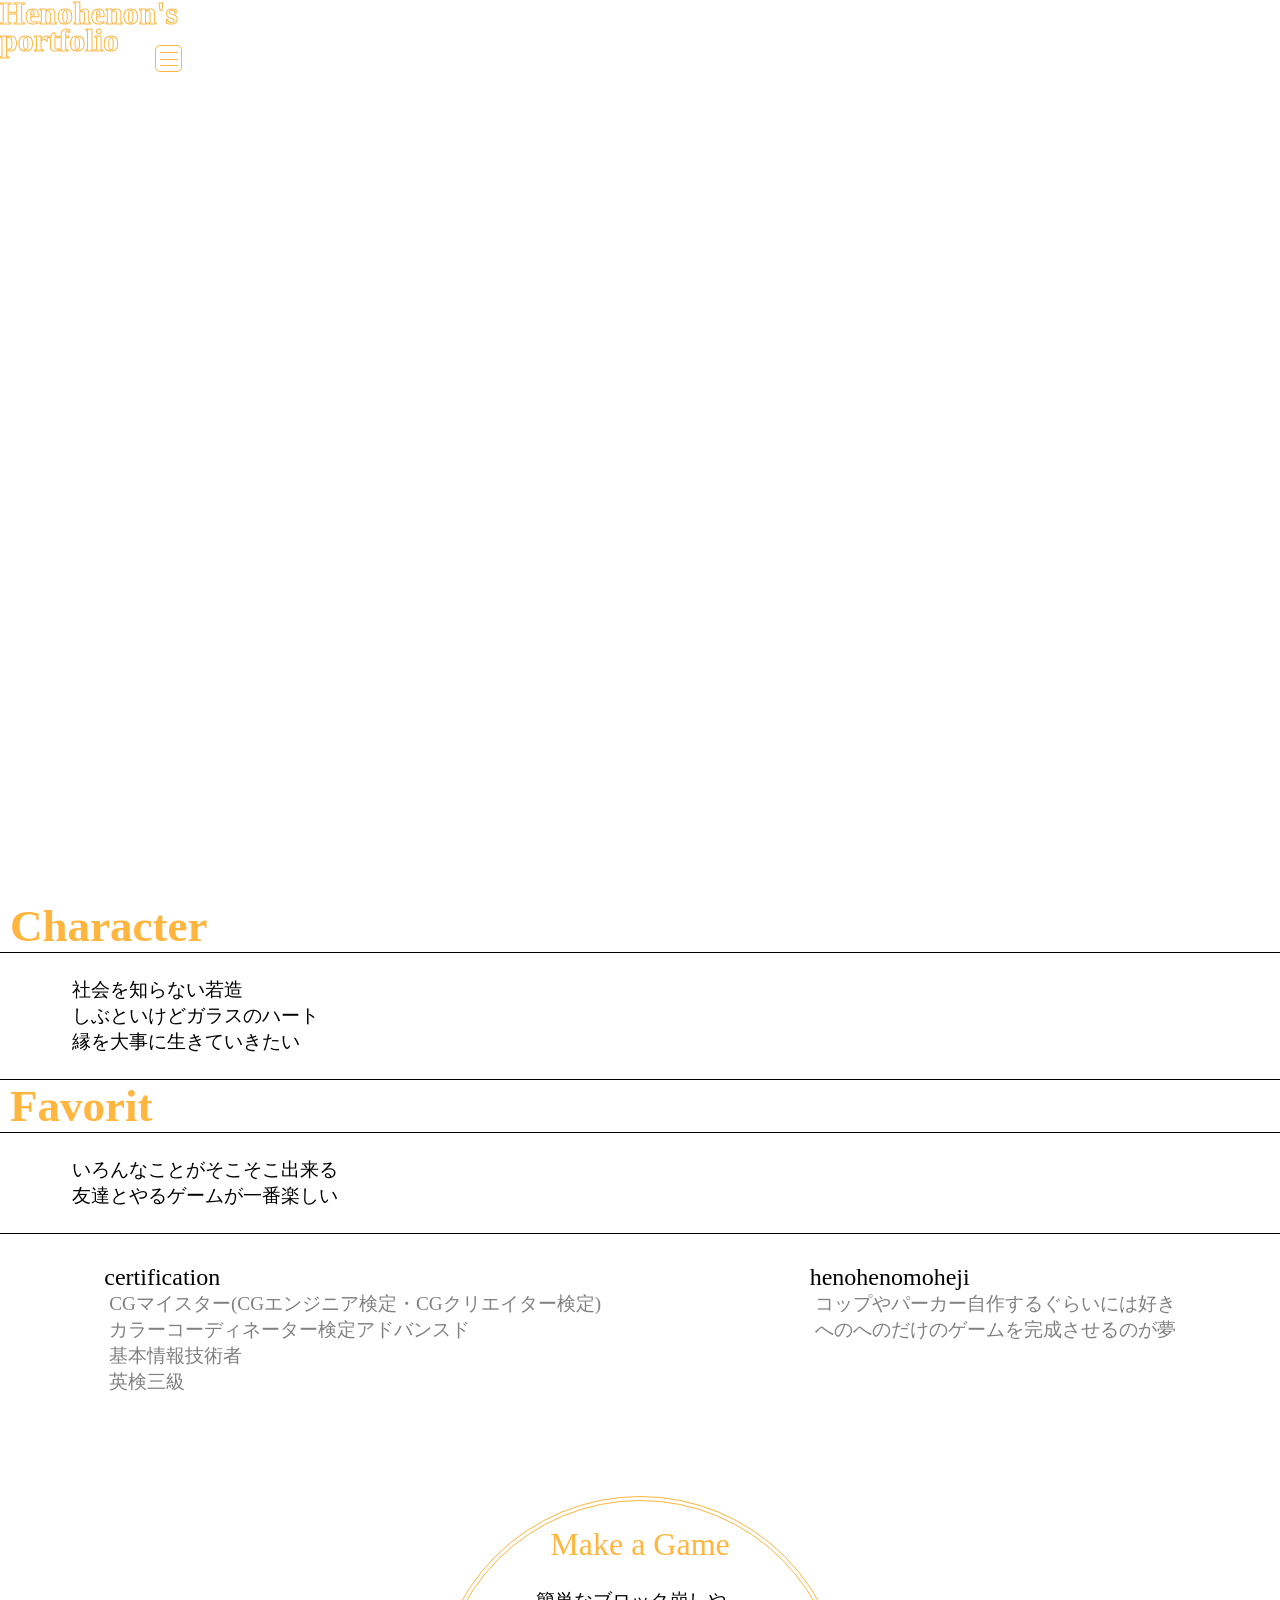
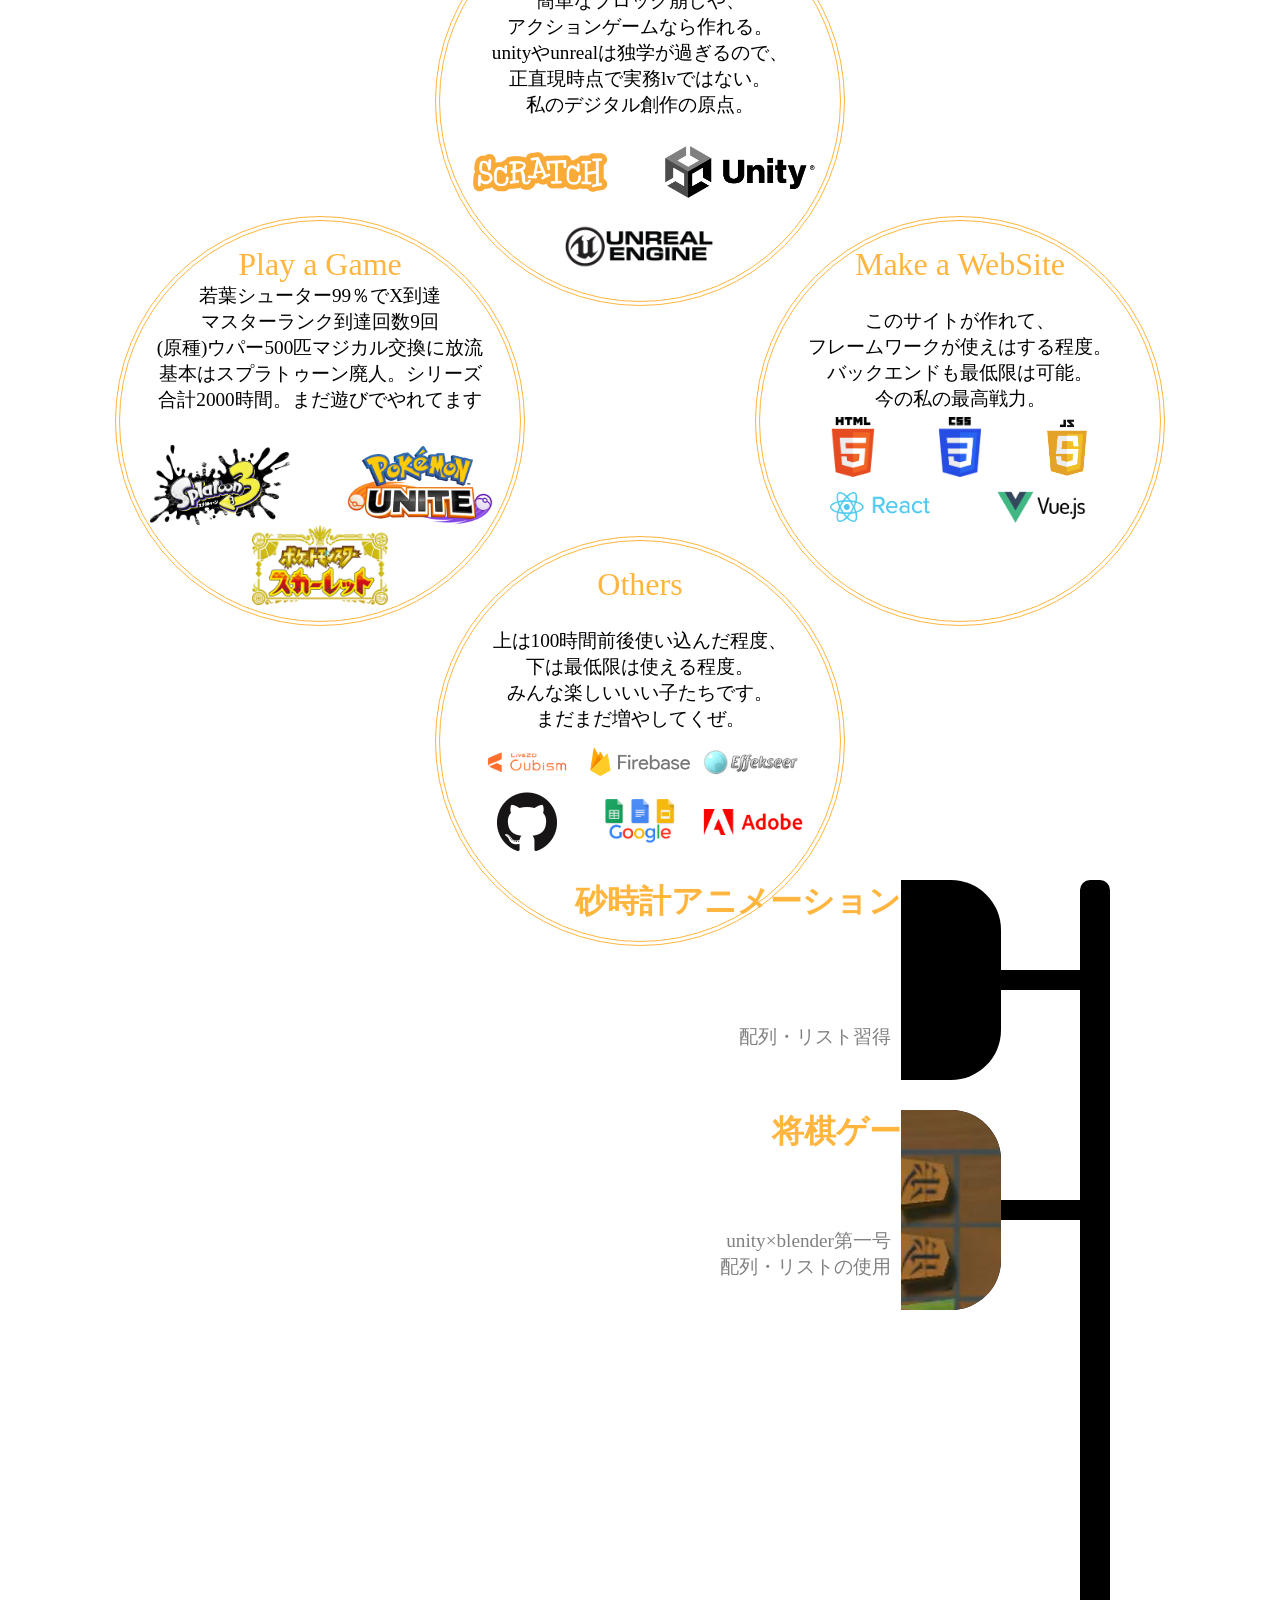
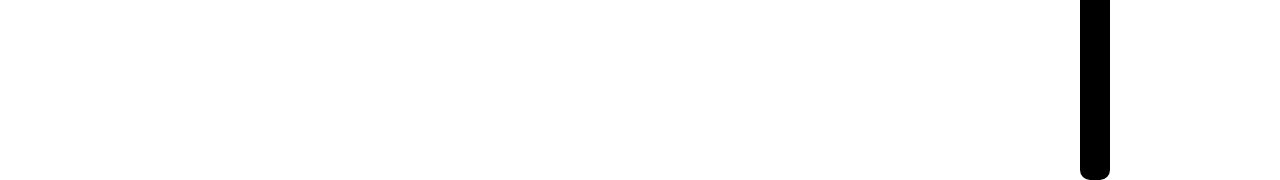
==== pages/index.html @ 9443110f "作り直し、ギリ見せられないよ" ====
<!DOCTYPE html>
<html lang="en">
<head>
  <meta charset="UTF-8">
  <meta http-equiv="X-UA-Compatible" content="IE=edge">
  <meta name="viewport" content="width=device-width, initial-scale=1.0">
  <link rel="shortcut icon" type="image/x-icon" href="../images/backGroundImages/へのへのもへじ.png">
  <title>Henohenon's portfolio</title>

  <link rel="stylesheet" href="../css/index.css" />

  <script src="../js/index.js"></script>
</head>
<body>
  <div id="header">
    <div id="headerTitle">
      <h1>Henohenon's</h1>
      <h1>portfolio</h1>
      <div id="hamburgerBtn" onclick="hambargerBtnActive()"><span></span><span></span><span></span></div>
      <ul id="dropDownList">
        <li class="dropDownLink" onclick="dropDownButtonActive(this, 0)"><h5>Top</h5></li>
        <li class="dropDownLink" onclick="dropDownButtonActive(this, 1)"><h5>AboutMe</h5></li>
        <li class="dropDownLink" onclick="dropDownButtonActive(this, 2)"><h5>Skills</h5></li>
        <li class="dropDownLink" onclick="dropDownButtonActive(this, 3)"><h5>Works</h5></li>
        <!--
        <li class="dropDownLink"><h5>Future</h5></li>-->
      </ul>
    </div>
    <!--<img id="headerImg" src="../images/名称未設定のアートワーク.png"></img>
    --></div>

  <div id="moveBody">
  <div id="topArea">
    <div id="topImage"></div>
  </div>

  <div id="aboutArea">
    <div id="aboutCharacter" class="aboutEachBox">
      <h1 class="aboutEachTitle">Character</h1>
      <div class="aboutEachTexts">
        <h5>社会を知らない若造</h5>
        <h5>しぶといけどガラスのハート</h5>
        <h5>縁を大事に生きていきたい</h5>
      </div>
    </div>

    <div id="aboutFavorit" class="aboutEachBox">
      <h1 class="aboutEachTitle">Favorit</h1>
      <div class="aboutEachTexts">
        <h5>いろんなことがそこそこ出来る</h5>
        <h5>友達とやるゲームが一番楽しい</h5>
        <h5></h5>
      </div>
    </div>

    <div id="aboutSub">
    <div id="aboutCertification" class="aboutSmallBox">
      <h1 class="aboutSmallTitle">certification</h1>
      <div class="aboutSmallTexts">
        <h5>CGマイスター(CGエンジニア検定・CGクリエイター検定)</h5>
        <h5>カラーコーディネーター検定アドバンスド</h5>
        <h5>基本情報技術者</h5>
        <h5>英検三級</h5>
      </div>
    </div>
    <div id="aboutHenoheno" class="aboutSmallBox">
      <h1 class="aboutSmallTitle">henohenomoheji</h1>
      <div class="aboutSmallTexts">
        <h5>コップやパーカー自作するぐらいには好き</h5>
        <h5>へのへのだけのゲームを完成させるのが夢</h5>
        <h5></h5>
      </div>
    </div>
  </div>
  </div>

  <div id="skillsArea">
    <div class="skillBox" id="skillMakeGame">
      <h1 class="skillName">Make a Game</h1>
      <div class="skillTexts">
        <h5>簡単なブロック崩しや、</h5>
        <h5>アクションゲームなら作れる。</h5>
        <h5>unityやunrealは独学が過ぎるので、</h5>
        <h5>正直現時点で実務lvではない。</h5>
        <h5>私のデジタル創作の原点。</h5>
      </div>
      <div class="skillLogos">
        <div class="skillLogoBox"><img class="skillLogoImg" src="../images/logo/Scratchlogo.png"></img></div>
        <div class="skillLogoBox"><img class="skillLogoImg" src="../images/logo/unity-logo.png"></img></div>
        <div class="skillLogoBox"><img class="skillLogoImg" src="../images/logo/unreal-logo.png"></img></div>
      </div>
      </div>
    <div class="skillBox" id="skillWebSite">
      <h1 class="skillName">Make a WebSite</h1>
      <div class="skillTexts">
        <h5>このサイトが作れて、</h5>
        <h5>フレームワークが使えはする程度。</h5>
        <h5>バックエンドも最低限は可能。</h5>
        <h5>今の私の最高戦力。</h5>
      </div>
      <div class="skillLogos">
        <div class="skillLogoBox"><img class="skillLogoImg" src="../images/logo/html-logo.png"></img></div>
        <div class="skillLogoBox"><img class="skillLogoImg" src="../images/logo/css-logo.png"></img></div>
        <div class="skillLogoBox"><img class="skillLogoImg" src="../images/logo/js-logo.png"></img></div>
        <div class="skillLogoBox"><img class="skillLogoImg" src="../images/logo/react-logo.png"></img></div>
        <div class="skillLogoBox"><img class="skillLogoImg" src="../images/logo/vuejs_logo_icon_169247.png"></img></div>
      </div>
    </div>
    <div class="skillBox" id="skillOther">
      <h1 class="skillName">Others</h1>
      <div class="skillTexts">
        <h5>上は100時間前後使い込んだ程度、</h5>
        <h5>下は最低限は使える程度。</h5>
        <h5>みんな楽しいいい子たちです。</h5>
        <h5>まだまだ増やしてくぜ。</h5>
      </div>
      <div class="skillLogos">
        <div class="skillLogoBox"><img class="skillLogoImg" src="../images/logo/live2d-logo.png"></img></div>
        <div class="skillLogoBox"><img class="skillLogoImg" src="../images/logo/firebase-logo.png"></img></div>
        <div class="skillLogoBox"><img class="skillLogoImg" src="../images/logo/effekseer-logo.png"></img></div>
        <div class="skillLogoBox"><img class="skillLogoImg" src="../images/logo/GitHub-Mark-120px-plus.png"></img></div>
        <div class="skillLogoBox"><img class="skillLogoImg" src="../images/logo/clipart2599498.png"></img></div>
        <div class="skillLogoBox"><img class="skillLogoImg" src="../images/logo/Adobe_Corporate_logo.svg.png"></img></div>
      </div>
    </div>
    <div class="skillBox" id="skillPlayGame">
      <h1 class="skillName">Play a Game</h1>
      <div class="skillTexts">
        <h5>若葉シューター99％でX到達</h5>
        <h5>マスターランク到達回数9回</h5>
        <h5>(原種)ウパー500匹マジカル交換に放流</h5>
        <h5>基本はスプラトゥーン廃人。シリーズ合計2000時間。まだ遊びでやれてます</h5>
      </div>
      <div class="skillLogos">
        <div class="skillLogoBox"><img class="skillLogoImg" src="../images/logo/splatoon.webp"></img></div>
        <div class="skillLogoBox"><img class="skillLogoImg" src="../images/logo/pokemonunite.png"></img></div>
        <div class="skillLogoBox"><img class="skillLogoImg" src="../images/logo/pokemonScarred.png"></img></div>
      </div>
    </div>
  </div>

  <div id="workArea">
    <div id="timeLine"></div>
    <div class="workBox">
      <div class="workTexts">
        <h1 class="workName">砂時計アニメーション</h1>
        <div class="workInfo">
          <h5></h5>
          <h5>配列・リスト習得</h5>
        </div>
        <h5 class="workTime"></h5>
      </div>
      <div class="workIconBig"><img src="../images/workImages/砂時計battle.png"></img><h1 class="workIconYaji">←</h1></div>
      <div class="workIcon"><img src="../images/workImages/砂時計battle.png"></img></div>
      <div class="workLine"></div>
    </div>
    <div class="workBox">
      <div class="workTexts">
        <h1 class="workName">将棋ゲー</h1>
        <div class="workInfo">
          <h5>unity×blender第一号</h5>
          <h5>配列・リストの使用</h5>
        </div>
        <h5 class="workTime"></h5>
      </div>
      <div class="workIconBig"><img src="../images/workImages/将棋.png"></img><h1 class="workIconYaji">←</h1></div>
      <div class="workIcon"><img src="../images/workImages/将棋.png"></img></div>
      <div class="workLine"></div>

    </div>
  </div>
<!--
  <div id="futureArea">
    <div class="futreBox">
      <img class="futureIcon"></img>
      <div class="futureTexts">
        <h1 class="futureName">scratch on scratch</h1>
        <div class="futureInfo">
          <h5>scratchというサイトの中でscratchを作ろうという計画</h5>
          <h5></h5>
        </div>
      </div>
    </div>
    <div class="futreBox">
      <img class="futureIcon"></img>
      <div class="futureTexts">
        <h1 class="futureName">blenderチュートリアル</h1>
        <div class="futureInfo">
          <h5>blenderだっていいじゃない</h5>
          <h5></h5>
        </div>
      </div>
    </div>
    <div class="futreBox">
      <img class="futureIcon"></img>
      <div class="futureTexts">
        <h1 class="futureName">VR・AR App</h1>
        <div class="futureInfo">
          <h5>加工アプリ✖️ポ○モン</h5>
          <h5>他人や物を全く別のものに加工し撮影、それを記録する</h5>
          <h5>法律等検討中</h5>
        </div>
      </div>
    </div>
  </div>
-->
  
<!--
  <div id="bigTexts">
    <div id="bigHe" class="bigText">
      <div id="heLine" class="bigTextLine"></div>
    </div>
  
    <div id="bigNo" class="bigText">
      <div id="noCurveBlack"  class="bigNoLine bigTextLine">
        <div id="noCurveWhite"  class="bigNoLine bigTextLine"></div>
      </div>
      <div id="noCurveMask"   class="bigNoLine bigTextLine"></div>
      <div id="noCircleBlack" class="bigNoLine bigTextLine">
        <div id="noCircleWhite" class="bigNoLine bigTextLine"></div>
      </div>
    </div>
    <div id="bigNn" class="bigText">-->
      <!--
      <div id="nnCurveBlack" class="bigNnLine bigTextLine"></div>
      <div id="nnCurveMask"  class="bigNnLine bigTextLine"></div>
      <div id="nnCurveWhite" class="bigNnLine bigTextLine"></div>
    -->
    <!--
      <div id="nnLowerLine"  class="bigNnLine bigTextLine"></div>
      <div id="nnUpperLine"  class="bigNnLine bigTextLine"></div>
    </div>
    </div>
    <div id="bigHe" class="bigText">
      
      <div id="heLine" class="bigTextLine"></div>
    </div>
    
    <div id="bigNo" class="bigText">
      <h1></h1>
      <div id="bigNn" class="bigText">
        <h1></h1>
      </div>
      
    </div>
    
    <div id="footer">
      <div id="footerTitle">
        <h1>AboutMe</h1>
      </div>
    </div>
  -->
</body>
</html>
---- css/index.css ----
body{
  margin: 0;
}
#header{
  position: fixed;
  height: 80px;
  width: 100%;
  top: 0;
  z-index: 10;
}
#headerTitle{
  position: absolute;
  width: 100%;
  text-align: left;
  top: 5px;
}
#headerTitle h1{
  margin: 0;
  margin-top: -10px;
  font-weight: bold;
	color: transparent;
  -webkit-text-stroke: 1px rgb(255, 181, 62);
}
#headerImg{
  width: 768px;
  margin-left: 200px;
}
/*ボタン外側※レイアウトによってpositionや形状は適宜変更してください*/
#hamburgerBtn{
	/*ボタン内側の基点となるためrelativeを指定。
追従するナビゲーションの場合はfixed＋top、rightといった位置をセットで指定*/
	position: absolute;
	border: 1px solid  rgb(255, 181, 62);
  cursor: pointer;
  width: 25px;
  height:25px;
	border-radius: 5px;
  margin-left: 10px;

  top: 40px;
  left: 145px;
}

/*ボタン内側*/
#hamburgerBtn span{
  display: inline-block;
  transition: all .4s;/*アニメーションの設定*/
  position: absolute;
  left: 4px;
  height: 1px;
  border-radius: 2px;
  background: rgb(255, 181, 62);
  width: 70%;
}

#hamburgerBtn span:nth-of-type(1) {
	top:6.25px;	
}

#hamburgerBtn span:nth-of-type(2) {
	top:12.5px;
}

#hamburgerBtn span:nth-of-type(3) {
	top:18.75px;
}

/*activeクラスが付与されると1・3番目の要素が2番目の要素と同じ位置になり一本線に*/

#hamburgerBtn.active span:nth-of-type(1) ,
#hamburgerBtn.active span:nth-of-type(3){
  top:12.5px;
}
#dropDownList{
  list-style: none;
  margin: 0;
  padding-left: 0;
  overflow: hidden;
  height: 0;
  transition: .2s;
}
#hamburgerBtn.active +#dropDownList{
  overflow: visible;
  height: 38px;
}
.dropDownLink{
  font-weight: bold;
	color: transparent;
  -webkit-text-stroke: 1px rgb(255, 181, 62);
  font-size: x-large;
  margin: 0;
  width: 100px;
}

.dropDownLink.active:before {
  position: absolute;
  transform: translate(-130%, 32px) rotate(-60deg);
  width: 10px;
  border-bottom: 1px solid rgb(255, 181, 62);
  content: "";
}
.dropDownLink.active:after {
  position: absolute;
  transform: translate(-55px, 32px) rotate(30deg);
  width: 17px;
  border-bottom: 1px solid rgb(255, 181, 62);
  content: "";
}
.dropDownLink h5{
  padding-left: 20px;
  margin: 0;
}

.dropDownLink.active h5{
  border-bottom: 1px solid rgb(255, 181, 62);
}
#footer{
  position: fixed;
  height: 30px;
  width: 100%;
  bottom: 0;
  text-align: right;
  z-index: 10;
}
#footerTitle{
  margin: 0;
}
#footerTitle h1{
  font-size: x-large;
  margin: 0;
  margin-right: 10px;
  font-weight: bold;
  color: transparent;
  -webkit-text-stroke: 1px rgb(255, 181, 62);
}

#moveBody{
/*  position: fixed;*/
  width: 100%;
  height: 100%;
}
#topArea{
}
#topImage{
  width: 100%;
  min-height: 100vh;
  background: url("../images/スクリーンショット 2023-01-19 10.41.52.png")
    center / cover;
  filter: grayscale(100%);
}

#aboutArea{
  height: 600px;
}
.aboutEachBox{
}
.aboutEachTitle{
  margin: 0px;
  color: rgb(255, 181, 62);
  
  
  font-weight: bolder;
  font-size: 45px;
  text-align: left;

  margin-left: 10px;
}
.aboutEachTexts{
  margin: 0;
  
  position: relative;
  padding: 1.5em 4.5em;
  border-top: solid 1px black;
  border-bottom: solid 1px black;
}
.aboutEachTexts:before, .aboutEachTexts:after{
  content: '';
  top: -10px;
  width: 1px;
  height: -webkit-calc(100% + 20px);
  height: calc(100% + 20px);
  background-color: black;
}
.aboutEachTexts:before {left: 10px;}
.aboutEachTexts:after {right: 10px;}
.aboutEachTexts h5{
  margin: 0px;
  font-size: larger;
  font-weight: normal;
}

#aboutSub{
  display: flex;
  justify-content: space-around;
}
.aboutSmallBox{
  margin: 30px;
}
.aboutSmallTitle{
  margin: 0px;
  font-size: x-large;
  font-weight: normal;
}
.aboutSmallTexts h5{
  margin: 0px;
  font-size:larger;
  font-weight: lighter;
  color: #808080;
  margin-left: 5px;
}
/*
#aboutCharacter{
  transform: translate(8vw, 20vh);
}
#aboutFavorit{
  transform: translate(60vw, 60vh);
}
#aboutCertification{
  transform: translate(68vw, 30vh);
}
#aboutHenoheno{
  transform: translate(12vw, 67vh);
}*/
#skillsArea{
  height: 950px;
}
.skillBox{
  border: 1px solid rgb(255, 181, 62);
  outline: 1px solid rgb(255, 181, 62);
  outline-offset: 3px;
  border-radius: 50%;
  display: flex;
  flex-flow: column;
  width: 400px;
  height: 400px;
  position: absolute;
  transform: translate(-50%, 0);
}
.skillBox:nth-child(1){
  margin-left: 50%;
}
.skillBox:nth-child(2){
  margin-left: 75%;
  margin-top: 25%;
}
.skillBox:nth-child(3){
  margin-left: 50%;
  margin-top: 50%;
}
.skillBox:nth-child(4){
  margin-left: 25%;
  margin-top: 25%;
}
.skillName{
  margin: 0;
  margin-top: 25px;
  text-align: center;

  color: rgb(255, 181, 62);

  font-weight: normal;

}
.skillTexts{
  width: 85%;
  margin: auto;
  text-align: center;
  margin-top: 25px;
}
#skillWebSite .skillTexts{
  width: 80%;
  margin-bottom: 5px;
}
#skillOther .skillTexts{
  margin-bottom: 0px;
}
#skillPlayGame .skillTexts{
  margin-top: 0px;
}
.skillTexts h5{
  margin: 0px;
  font-size: larger;
  font-weight: normal;
}
.skillLogos{
  display: flex;
  flex-flow: wrap;
  justify-content: space-around;
  align-items: center;
  margin: auto;
}
#skillMakeGame .skillLogos{
  margin-top: 0px;
}
#skillWebSite .skillLogos{
  width: 80%;
  margin-top: 0px;
}
#skillOther .skillLogos{
  width: 85%;
  margin-top: 0;
}
#skillPlayGame .skillLogos{

}
.skillLogoBox{
  width: 200px;
  height: 150px;
  display: flex;
}
#skillMakeGame .skillLogoBox{
  width: 150px;
  height: 75px;
}
#skillWebSite .skillLogoBox{
  width: 100px;
  height: 60px;
}
#skillOther .skillLogoBox{
  width: 100px;
  height: 60px;
}
#skillPlayGame .skillLogoBox{
  width: 160px;
  height: 80px;
}
.skillLogoImg{
  max-width: 100%;
  max-height: 100%;
  margin: auto;
}
#worksArea{
  top: 300vh;
}
#timeLine{
  height: 100%;
  position: absolute;
  background-color: black;
  width: 30px;
  right: 170px;
  border-radius: 10px;
}
.workBox{
  display: flex;
  height: 200px;
  text-align: left;
  justify-content: flex-end;
  margin: 30px;
  margin-right: 180px;
}
.workTexts{
  width: 420px;
}
.workName{
  height: 60px;
  margin: 0;
  color: rgb(255, 181, 62);
  text-align: right;
}
.workInfo{
  display: flex;
  justify-content: end;
  flex-direction: column;
  margin-right: 10px;
  height: 110px;
  text-align: right;
}
.workInfo h5{
  margin: 0px;
  font-size: larger;
  font-weight: normal;
  color: #808080;
}
.workTime{
  margin: auto 0;
  margin-left: 60px;
  font-size: large;
  font-weight: normal;
}
.workIcon{
  border-radius: 0px 50px 50px 0px;
  width: 100px;
  height: 100%;
  background-color: black;
  overflow: hidden;
}
.workIcon img{
  transform: translate(-200px, 0px);
}
.workIconBig{
  width: 0px;
  height: 200px;
  position: absolute;
  right: 379px;
  overflow: hidden;
  transition-duration: 0.5s;
}
.workIconYaji{
  color: rgb(255, 181, 62);
  text-shadow: 2px 2px rgb(78, 78, 78);
}
.workBox:hover .workIconBig{
  width: 200px;
}
.workIconBig img{
  transition-duration: 0.5s;
  transform: translate(-200px, 0px);
}
.workBox:hover .workIconBig img{
  transform: translate(0px, 0px);
}
.workLine{
  width: 100px;
  height: 20px;
  background-color: black;
  margin: auto 0;
  margin-left: -1px;
}
#futureArea{
  top: 400vh;
}

#bigTexts{
  position: absolute;
  top: 0;
  height: 300vh;
  width: 100%;

  margin-top: 100vh;
}

.bigText{
  height: 100vh;
  width: 100vw;
  overflow: hidden;
}



/*
#bigHe{
  top: -60%;
}
#bigNo{
  top: -32%;
  left: 15%;
}
#bigNn{
  top: 3%;
  left: 27.3%;
}*/
/*
.bigTextLine{
  width: 100%;
  height: 100%;
  position: absolute;
}*/
.bigNoLine{
  /*
  top: -11%;
  left: 64%;*/
}

.bigNnLine{/*
  top: 45%;
  left: 115%;*/
}

#heLine{
  clip-path: polygon(0 62%, 24% 39%, 100% 70%, 93% 75%, 24% 41%, 5% 67%);
  background-color: black;

  width: 120%;
  height: 120%;
  margin-left: -10%;
  margin-top: -10%;

  /*top: -60%;*/
}
#noCircleBlack{
  background-color: black;
  
  border-radius: 50%;
  width: 55%;
  height: 55%;
  margin-top: 20%;
}

#noCircleWhite{
  background-color: white;

  border-radius: 50%;
  width: 75%;
  height: 75%;
  top: 12.5%;
  left: 12.5%;
}

#noCurveBlack{
  border-radius: 50%;

  width: 90%;
  height: 90%;

  
  margin-top: 19%;
  margin-left: -14%;

  background-color: black;
}
#noCurveWhite{
  border-radius: 50%;
 
  width: 85%;
  height: 85%;
  top: 7.5%;
  left: 7.5%;


  background-color: white;
}
#noCurveMask{
  clip-path: polygon(35% 0, 35% 50%, 100% 50%, 100% 100%, 0 100%, 0% 0%);
  width: 110%;
  height: 110%;
  margin-left: -15%;
  margin-top: 10%;
  background-color: white;
}

#nnUpperLine{
  clip-path: polygon(18.6% 8%, 25.2% 9%, 5% 100%, 0 98%);
  background-color: black;
}
#nnLowerLine{
  clip-path: polygon(30% 50%, 36% 55%, 7% 100%, 0 98%);
  background-color: black;
}
#nnCurveBlack{
  clip-path: circle(35% at 60% 60%);

  background-color: black;
}
#nnCurveWhite{
  clip-path: circle(25% at 60% 60%);

  background-color: white;
  
}
#nnCurveMask{
  clip-path: polygon(0 20%, 100% 20%, 100% 57%, 0 57%);

  background-color: white;
}



.backText{
  font-size: 1000px;
  position: absolute;
  color: lightyellow;
  opacity: .5;
  z-index: -1;
}
#he{
  top: -1700px;
}

#he{
  top: -1700px;
}
.backTextBox{
  overflow-x: hidden;
}

@media screen and (max-width:768px) {
  #aboutArea{
    height: 1050px;
  }
  #aboutSub{
    flex-flow: column;
  }
  #skillsArea{
    height: 1600px;
    overflow: hidden;
  }
.skillBox:nth-child(2){
  margin-left: 50%;
  margin-top: 100%;
}
.skillBox:nth-child(3){
  margin-left: 50%;
  margin-top: 200%;
}
.skillBox:nth-child(4){
  margin-left: 50%;
  margin-top: 300%;
}

#timeLine{
  display: none;
}
.workBox{
  margin-right: 10px;
}
.workLine{
  display: none;
}
}
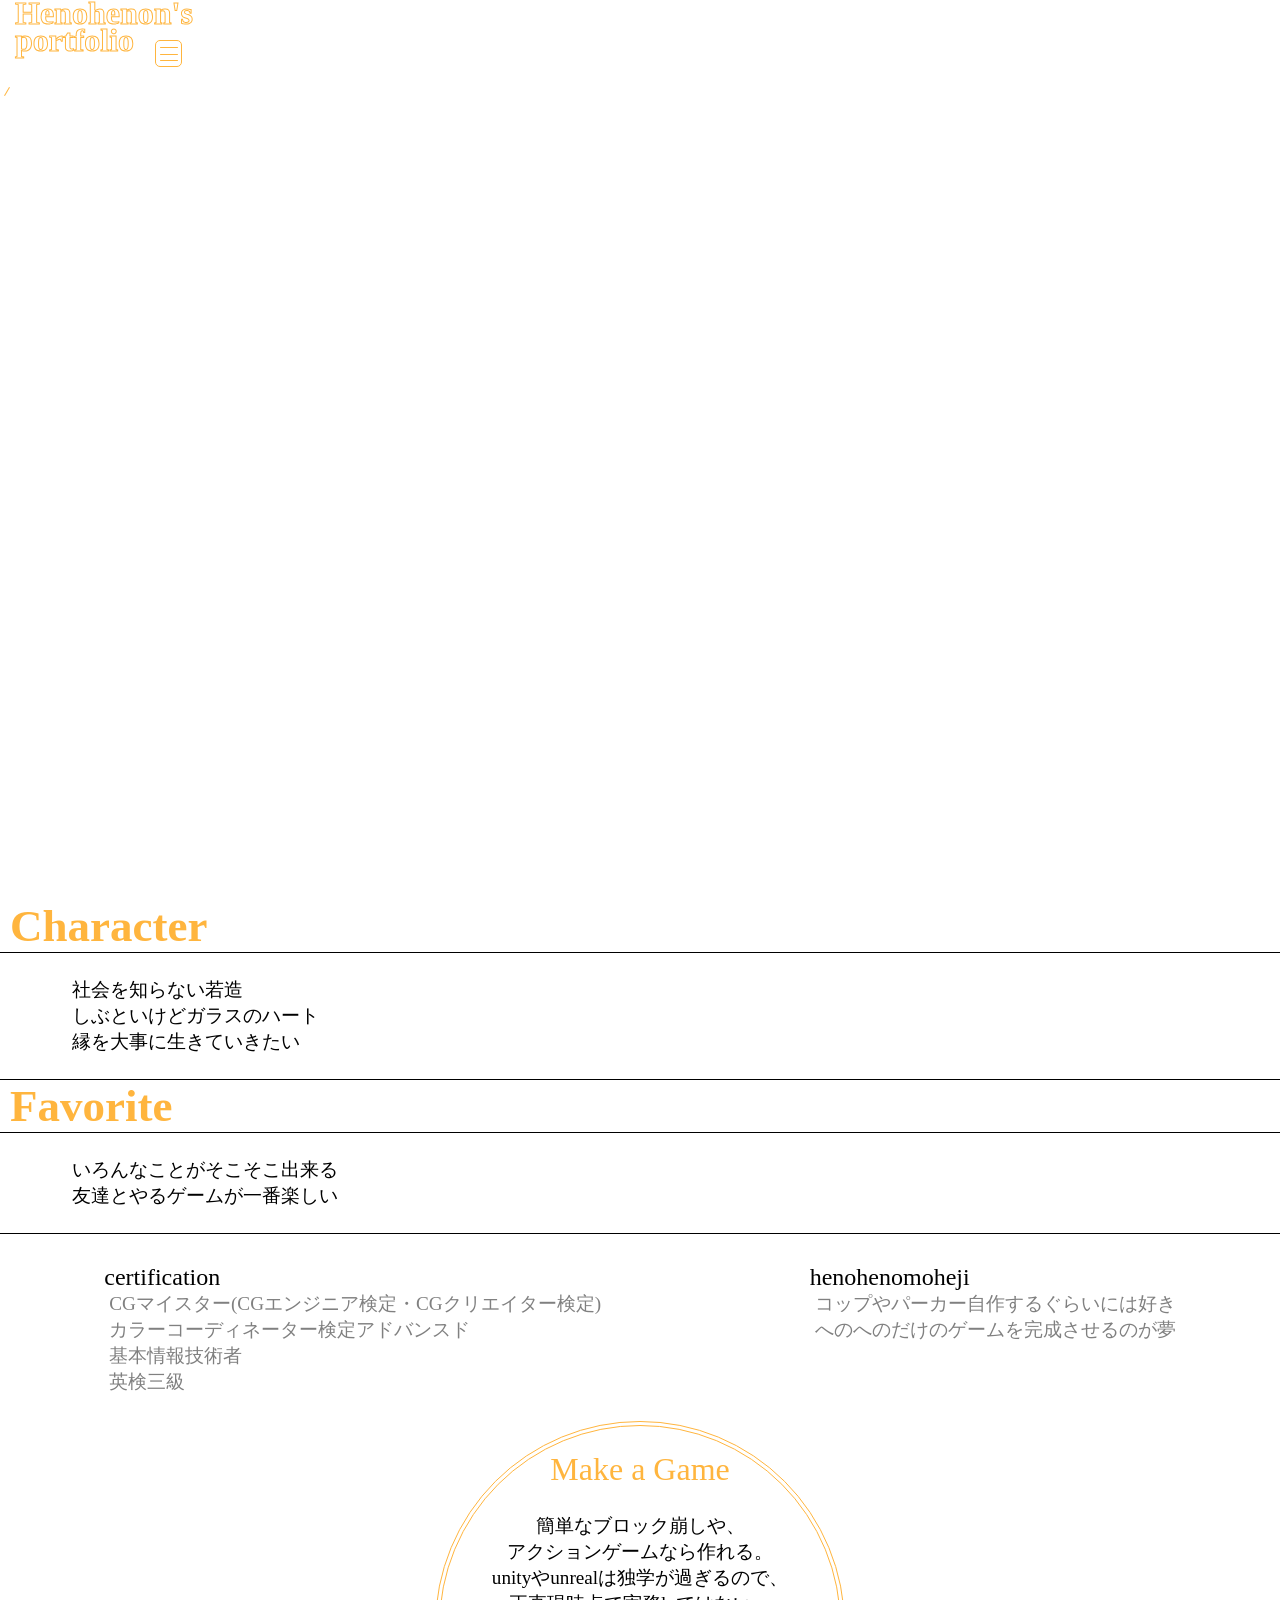
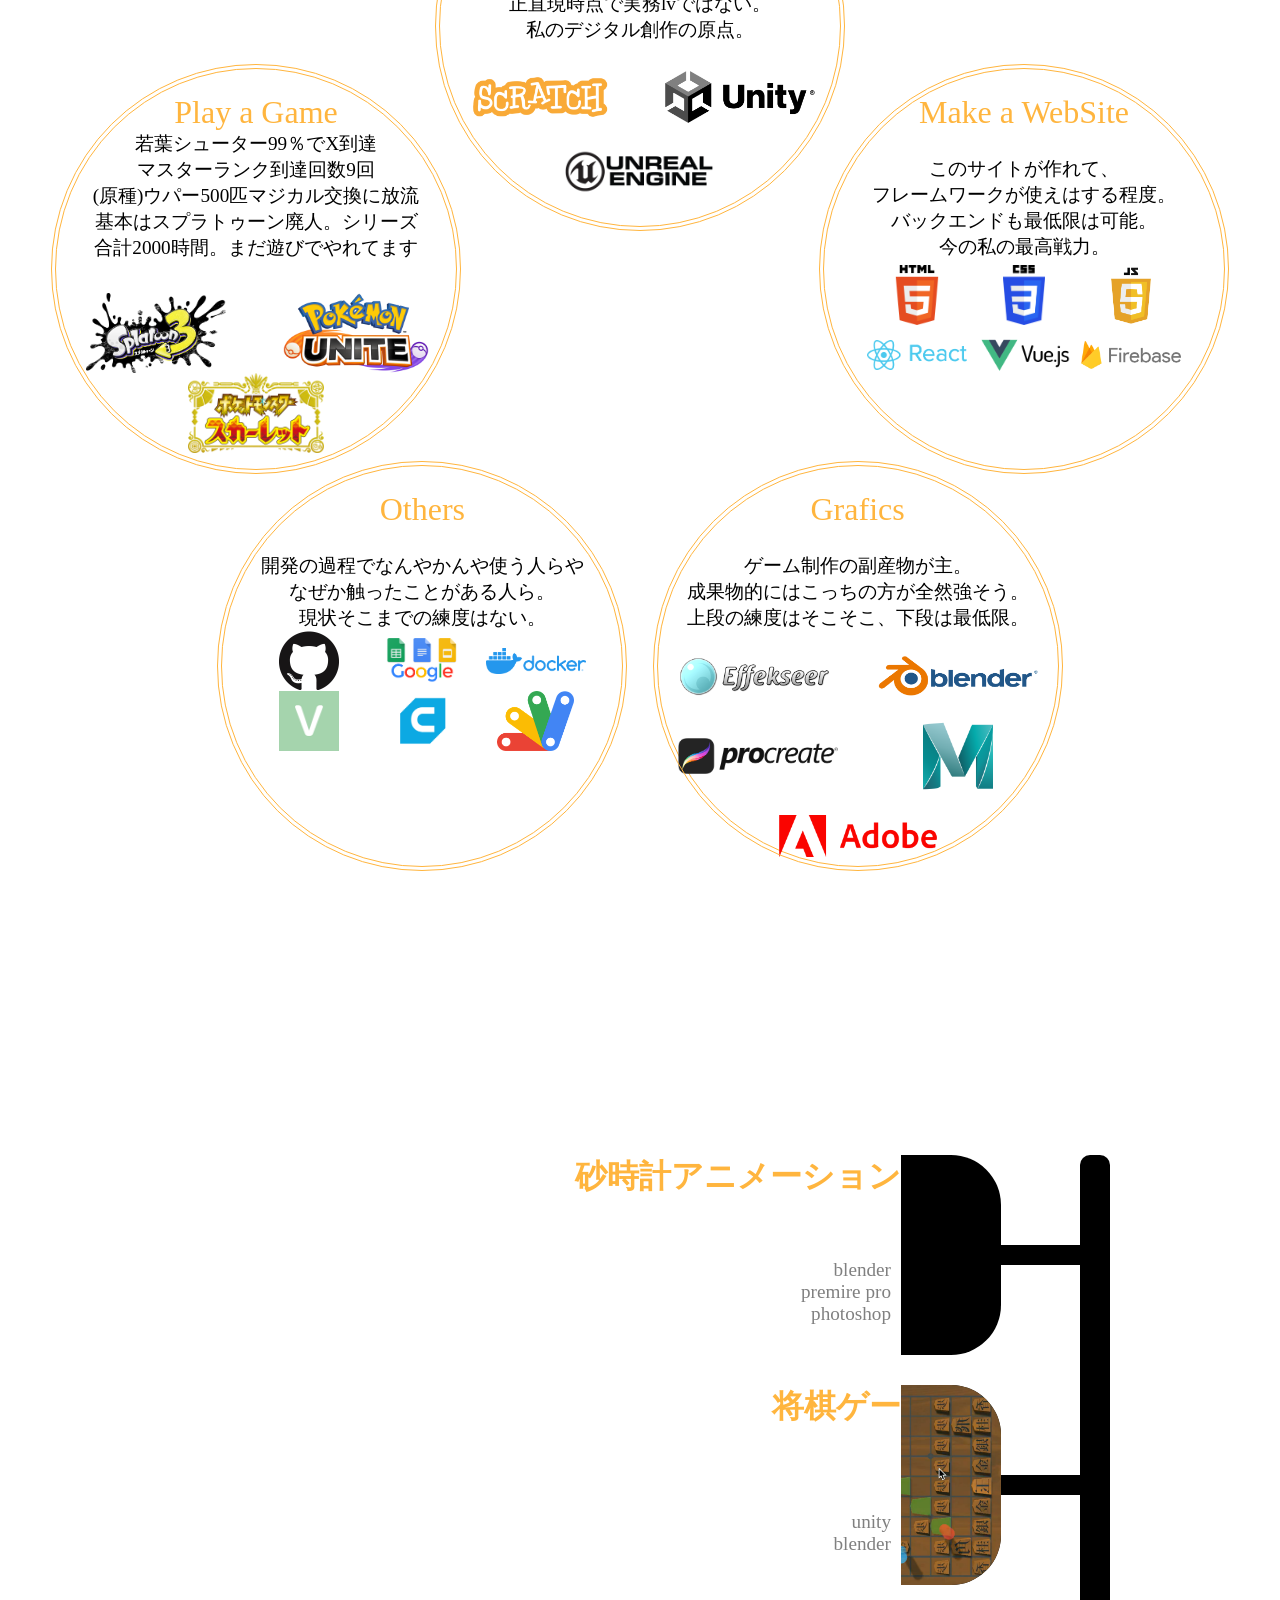
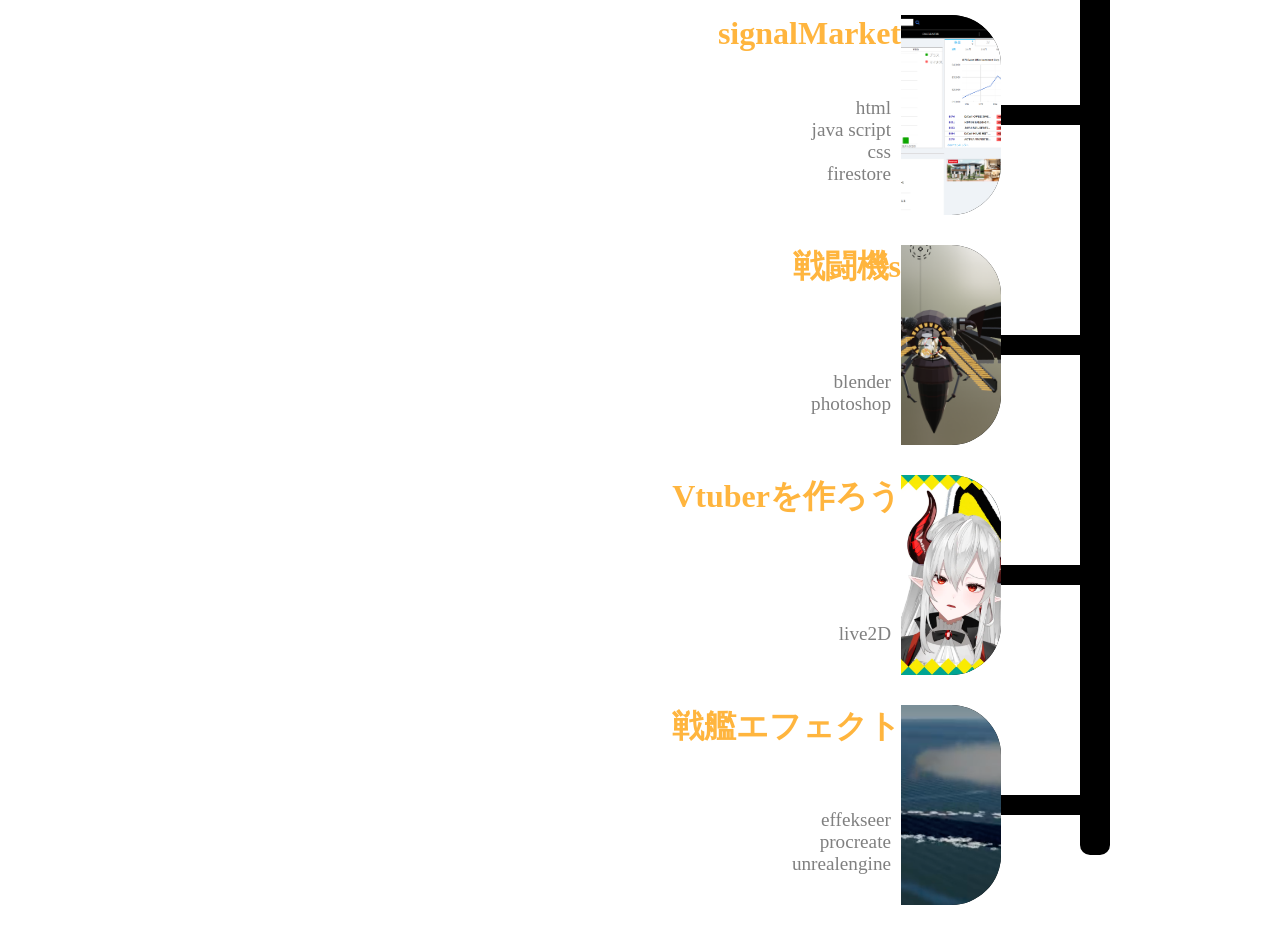
==== commit 7f776f7c: "盛りだくさん" ====
--- a/pages/index.html
+++ b/pages/index.html
@@ -45,7 +45,7 @@
     </div>
 
     <div id="aboutFavorit" class="aboutEachBox">
-      <h1 class="aboutEachTitle">Favorit</h1>
+      <h1 class="aboutEachTitle">Favorite</h1>
       <div class="aboutEachTexts">
         <h5>いろんなことがそこそこ出来る</h5>
         <h5>友達とやるゲームが一番楽しい</h5>
@@ -104,23 +104,23 @@
         <div class="skillLogoBox"><img class="skillLogoImg" src="../images/logo/js-logo.png"></img></div>
         <div class="skillLogoBox"><img class="skillLogoImg" src="../images/logo/react-logo.png"></img></div>
         <div class="skillLogoBox"><img class="skillLogoImg" src="../images/logo/vuejs_logo_icon_169247.png"></img></div>
+        <div class="skillLogoBox"><img class="skillLogoImg" src="../images/logo/firebase-logo.png"></img></div>
       </div>
     </div>
     <div class="skillBox" id="skillOther">
       <h1 class="skillName">Others</h1>
       <div class="skillTexts">
-        <h5>上は100時間前後使い込んだ程度、</h5>
-        <h5>下は最低限は使える程度。</h5>
-        <h5>みんな楽しいいい子たちです。</h5>
-        <h5>まだまだ増やしてくぜ。</h5>
-      </div>
-      <div class="skillLogos">
-        <div class="skillLogoBox"><img class="skillLogoImg" src="../images/logo/live2d-logo.png"></img></div>
-        <div class="skillLogoBox"><img class="skillLogoImg" src="../images/logo/firebase-logo.png"></img></div>
-        <div class="skillLogoBox"><img class="skillLogoImg" src="../images/logo/effekseer-logo.png"></img></div>
+        <h5>開発の過程でなんやかんや使う人らや</h5>
+        <h5>なぜか触ったことがある人ら。</h5>
+        <h5>現状そこまでの練度はない。</h5>
+      </div>
+      <div class="skillLogos">
         <div class="skillLogoBox"><img class="skillLogoImg" src="../images/logo/GitHub-Mark-120px-plus.png"></img></div>
         <div class="skillLogoBox"><img class="skillLogoImg" src="../images/logo/clipart2599498.png"></img></div>
-        <div class="skillLogoBox"><img class="skillLogoImg" src="../images/logo/Adobe_Corporate_logo.svg.png"></img></div>
+        <div class="skillLogoBox"><img class="skillLogoImg" src="../images/logo/docker-logo.png"></img></div>
+        <div class="skillLogoBox"><img class="skillLogoImg" src="../images/logo/Hk0-nRou_400x400.png"></img></div>
+        <div class="skillLogoBox"><img class="skillLogoImg" src="../images/logo/Logo_for_Cura_Software.png"></img></div>
+        <div class="skillLogoBox"><img class="skillLogoImg" src="../images/logo/google-apps-script-logo-BDEAA5E2DF-seeklogo.com.png"></img></div>
       </div>
     </div>
     <div class="skillBox" id="skillPlayGame">
@@ -137,29 +137,45 @@
         <div class="skillLogoBox"><img class="skillLogoImg" src="../images/logo/pokemonScarred.png"></img></div>
       </div>
     </div>
+    <div class="skillBox" id="skillGrafic">
+      <h1 class="skillName">Grafics</h1>
+      <div class="skillTexts">
+        <h5>ゲーム制作の副産物が主。</h5>
+        <h5>成果物的にはこっちの方が全然強そう。</h5>
+        <h5>上段の練度はそこそこ、下段は最低限。</h5>
+      </div>
+      <div class="skillLogos">
+        <div class="skillLogoBox"><img class="skillLogoImg" src="../images/logo/effekseer-logo.png"></img></div>
+        <div class="skillLogoBox"><img class="skillLogoImg" src="../images/logo/blender-logo.png"></img></div>
+        <div class="skillLogoBox"><img class="skillLogoImg" src="../images/logo/NicePng_stranger-things-title-png_3485221.png"></img></div>
+        <div class="skillLogoBox"><img class="skillLogoImg" src="../images/logo/file_type_maya_icon_130395.png"></img></div>
+        <div class="skillLogoBox"><img class="skillLogoImg" src="../images/logo/Adobe_Corporate_logo.svg.png"></img></div>
+      </div>
+    </div>
   </div>
 
   <div id="workArea">
     <div id="timeLine"></div>
-    <div class="workBox">
+    <a class="workBox" href="./blenderAnim.html">
       <div class="workTexts">
         <h1 class="workName">砂時計アニメーション</h1>
         <div class="workInfo">
-          <h5></h5>
-          <h5>配列・リスト習得</h5>
+          <h5>blender</h5>
+          <h5>premire pro</h5>
+          <h5>photoshop</h5>
         </div>
         <h5 class="workTime"></h5>
       </div>
       <div class="workIconBig"><img src="../images/workImages/砂時計battle.png"></img><h1 class="workIconYaji">←</h1></div>
       <div class="workIcon"><img src="../images/workImages/砂時計battle.png"></img></div>
       <div class="workLine"></div>
-    </div>
-    <div class="workBox">
+    </a>
+    <a class="workBox iconRight" href="./shogi.html">
       <div class="workTexts">
         <h1 class="workName">将棋ゲー</h1>
         <div class="workInfo">
-          <h5>unity×blender第一号</h5>
-          <h5>配列・リストの使用</h5>
+          <h5>unity</h5>
+          <h5>blender</h5>
         </div>
         <h5 class="workTime"></h5>
       </div>
@@ -167,88 +183,62 @@
       <div class="workIcon"><img src="../images/workImages/将棋.png"></img></div>
       <div class="workLine"></div>
 
-    </div>
-  </div>
-<!--
-  <div id="futureArea">
-    <div class="futreBox">
-      <img class="futureIcon"></img>
-      <div class="futureTexts">
-        <h1 class="futureName">scratch on scratch</h1>
-        <div class="futureInfo">
-          <h5>scratchというサイトの中でscratchを作ろうという計画</h5>
-          <h5></h5>
-        </div>
-      </div>
-    </div>
-    <div class="futreBox">
-      <img class="futureIcon"></img>
-      <div class="futureTexts">
-        <h1 class="futureName">blenderチュートリアル</h1>
-        <div class="futureInfo">
-          <h5>blenderだっていいじゃない</h5>
-          <h5></h5>
-        </div>
-      </div>
-    </div>
-    <div class="futreBox">
-      <img class="futureIcon"></img>
-      <div class="futureTexts">
-        <h1 class="futureName">VR・AR App</h1>
-        <div class="futureInfo">
-          <h5>加工アプリ✖️ポ○モン</h5>
-          <h5>他人や物を全く別のものに加工し撮影、それを記録する</h5>
-          <h5>法律等検討中</h5>
-        </div>
-      </div>
-    </div>
-  </div>
--->
-  
-<!--
-  <div id="bigTexts">
-    <div id="bigHe" class="bigText">
-      <div id="heLine" class="bigTextLine"></div>
-    </div>
-  
-    <div id="bigNo" class="bigText">
-      <div id="noCurveBlack"  class="bigNoLine bigTextLine">
-        <div id="noCurveWhite"  class="bigNoLine bigTextLine"></div>
-      </div>
-      <div id="noCurveMask"   class="bigNoLine bigTextLine"></div>
-      <div id="noCircleBlack" class="bigNoLine bigTextLine">
-        <div id="noCircleWhite" class="bigNoLine bigTextLine"></div>
-      </div>
-    </div>
-    <div id="bigNn" class="bigText">-->
-      <!--
-      <div id="nnCurveBlack" class="bigNnLine bigTextLine"></div>
-      <div id="nnCurveMask"  class="bigNnLine bigTextLine"></div>
-      <div id="nnCurveWhite" class="bigNnLine bigTextLine"></div>
-    -->
-    <!--
-      <div id="nnLowerLine"  class="bigNnLine bigTextLine"></div>
-      <div id="nnUpperLine"  class="bigNnLine bigTextLine"></div>
-    </div>
-    </div>
-    <div id="bigHe" class="bigText">
-      
-      <div id="heLine" class="bigTextLine"></div>
-    </div>
-    
-    <div id="bigNo" class="bigText">
-      <h1></h1>
-      <div id="bigNn" class="bigText">
-        <h1></h1>
-      </div>
-      
-    </div>
-    
-    <div id="footer">
-      <div id="footerTitle">
-        <h1>AboutMe</h1>
-      </div>
-    </div>
-  -->
+    </a>
+    <a class="workBox" href="./signalMarket.html">
+      <div class="workTexts">
+        <h1 class="workName">signalMarket</h1>
+        <div class="workInfo">
+          <h5>html</h5>
+          <h5>java script</h5>
+          <h5>css</h5>
+          <h5>firestore</h5>
+        </div>
+        <h5 class="workTime"></h5>
+      </div>
+      <div class="workIconBig"><img src="../images/workImages/signal-home.png"></img><h1 class="workIconYaji">←</h1></div>
+      <div class="workIcon"><img src="../images/workImages/signal-home.png"></img></div>
+      <div class="workLine"></div>
+  </a>
+  <a class="workBox" href="./fighteres.html">
+    <div class="workTexts">
+      <h1 class="workName">戦闘機s</h1>
+      <div class="workInfo">
+        <h5>blender</h5>
+        <h5>photoshop</h5>
+      </div>
+      <h5 class="workTime"></h5>
+    </div>
+    <div class="workIconBig"><img src="../images/workImages/semi-move.png"></img><h1 class="workIconYaji">←</h1></div>
+    <div class="workIcon"><img src="../images/workImages/semi-move.png"></img></div>
+    <div class="workLine"></div>
+  </a>
+  <a class="workBox" href="./vtuber.html">
+    <div class="workTexts">
+        <h1 class="workName">Vtuberを作ろう</h1>
+        <div class="workInfo">
+          <h5>live2D</h5>
+        </div>
+        <h5 class="workTime"></h5>
+      </div>
+      <div class="workIconBig"><img src="../images/workImages/vサムネ.webp"></img><h1 class="workIconYaji">←</h1></div>
+      <div class="workIcon"><img src="../images/workImages/vサムネ.webp"></img></div>
+      <div class="workLine"></div>
+    </a>
+
+    <a class="workBox" href="./effect.html">
+      <div class="workTexts">
+        <h1 class="workName">戦艦エフェクト</h1>
+        <div class="workInfo">
+          <h5>effekseer</h5>
+          <h5>procreate</h5>
+          <h5>unrealengine</h5>
+        </div>
+        <h5 class="workTime"></h5>
+      </div>
+      <div class="workIconBig"><img src="../images/workImages/senkansenkai.png"></img><h1 class="workIconYaji">←</h1></div>
+      <div class="workIcon"><img src="../images/workImages/senkansenkai.png"></img></div>
+      <div class="workLine"></div>
+    </a>
+  </div>
 </body>
 </html>
--- a/css/index.css
+++ b/css/index.css
@@ -9,10 +9,11 @@
   z-index: 10;
 }
 #headerTitle{
-  position: absolute;
   width: 100%;
   text-align: left;
   top: 5px;
+  margin-top: 5px;
+  margin-left: 15px;
 }
 #headerTitle h1{
   margin: 0;
@@ -149,9 +150,6 @@
   filter: grayscale(100%);
 }
 
-#aboutArea{
-  height: 600px;
-}
 .aboutEachBox{
 }
 .aboutEachTitle{
@@ -222,7 +220,8 @@
   transform: translate(12vw, 67vh);
 }*/
 #skillsArea{
-  height: 950px;
+  height: 110vw;
+  max-height: 1300px;
 }
 .skillBox{
   border: 1px solid rgb(255, 181, 62);
@@ -240,16 +239,22 @@
   margin-left: 50%;
 }
 .skillBox:nth-child(2){
-  margin-left: 75%;
-  margin-top: 25%;
+  margin-left: 80%;
+  margin-top: 19%;
 }
 .skillBox:nth-child(3){
-  margin-left: 50%;
+  margin-left: 33%;
   margin-top: 50%;
 }
+
 .skillBox:nth-child(4){
-  margin-left: 25%;
-  margin-top: 25%;
+  margin-left: 20%;
+  margin-top: 19%;
+}
+
+.skillBox:nth-child(5){
+  margin-left: 67%;
+  margin-top: 50%;
 }
 .skillName{
   margin: 0;
@@ -269,6 +274,10 @@
 }
 #skillWebSite .skillTexts{
   width: 80%;
+  margin-bottom: 5px;
+}
+#skillGrafic .skillTexts{
+  width: 100%;
   margin-bottom: 5px;
 }
 #skillOther .skillTexts{
@@ -320,7 +329,16 @@
   width: 100px;
   height: 60px;
 }
+
+#skillOther .skillLogoBox{
+  width: 100px;
+  height: 60px;
+}
 #skillPlayGame .skillLogoBox{
+  width: 160px;
+  height: 80px;
+}
+#skillGrafic .skillLogoBox{
   width: 160px;
   height: 80px;
 }
@@ -333,7 +351,7 @@
   top: 300vh;
 }
 #timeLine{
-  height: 100%;
+  height: 1300px;
   position: absolute;
   background-color: black;
   width: 30px;
@@ -347,6 +365,8 @@
   justify-content: flex-end;
   margin: 30px;
   margin-right: 180px;
+
+  text-decoration: none;
 }
 .workTexts{
   width: 420px;
@@ -386,6 +406,12 @@
 }
 .workIcon img{
   transform: translate(-200px, 0px);
+  height: 100%;
+  object-fit: contain;
+}
+
+.iconRight .workIcon img{
+  transform: translate(-100px, 0px);
 }
 .workIconBig{
   width: 0px;
@@ -395,6 +421,14 @@
   overflow: hidden;
   transition-duration: 0.5s;
 }
+.workIconBig img{
+  object-fit: contain;
+  height: 100%;
+  object-fit: contain;
+}
+.iconRight .workIconBig img{
+  transform: translate(-100px, 0px);
+}
 .workIconYaji{
   color: rgb(255, 181, 62);
   text-shadow: 2px 2px rgb(78, 78, 78);
@@ -408,6 +442,9 @@
 }
 .workBox:hover .workIconBig img{
   transform: translate(0px, 0px);
+}
+.iconRight.workBox:hover .workIconBig img{
+  transform: translate(100px, 0px);
 }
 .workLine{
   width: 100px;
@@ -574,27 +611,29 @@
 }
 
 @media screen and (max-width:768px) {
-  #aboutArea{
-    height: 1050px;
-  }
   #aboutSub{
     flex-flow: column;
   }
   #skillsArea{
-    height: 1600px;
+    height: 2200px;
+    max-height: 2200px;
     overflow: hidden;
   }
 .skillBox:nth-child(2){
   margin-left: 50%;
-  margin-top: 100%;
+  margin-top: 425px;
 }
 .skillBox:nth-child(3){
   margin-left: 50%;
-  margin-top: 200%;
+  margin-top: 850px;
 }
 .skillBox:nth-child(4){
   margin-left: 50%;
-  margin-top: 300%;
+  margin-top: 1275px;
+}
+.skillBox:nth-child(5){
+  margin-left: 50%;
+  margin-top: 1700px;
 }
 
 #timeLine{
@@ -606,4 +645,10 @@
 .workLine{
   display: none;
 }
+.workIcon{
+  flex-shrink: 0;
+}
+.workIconBig{
+  right: 110px;
+}
 }
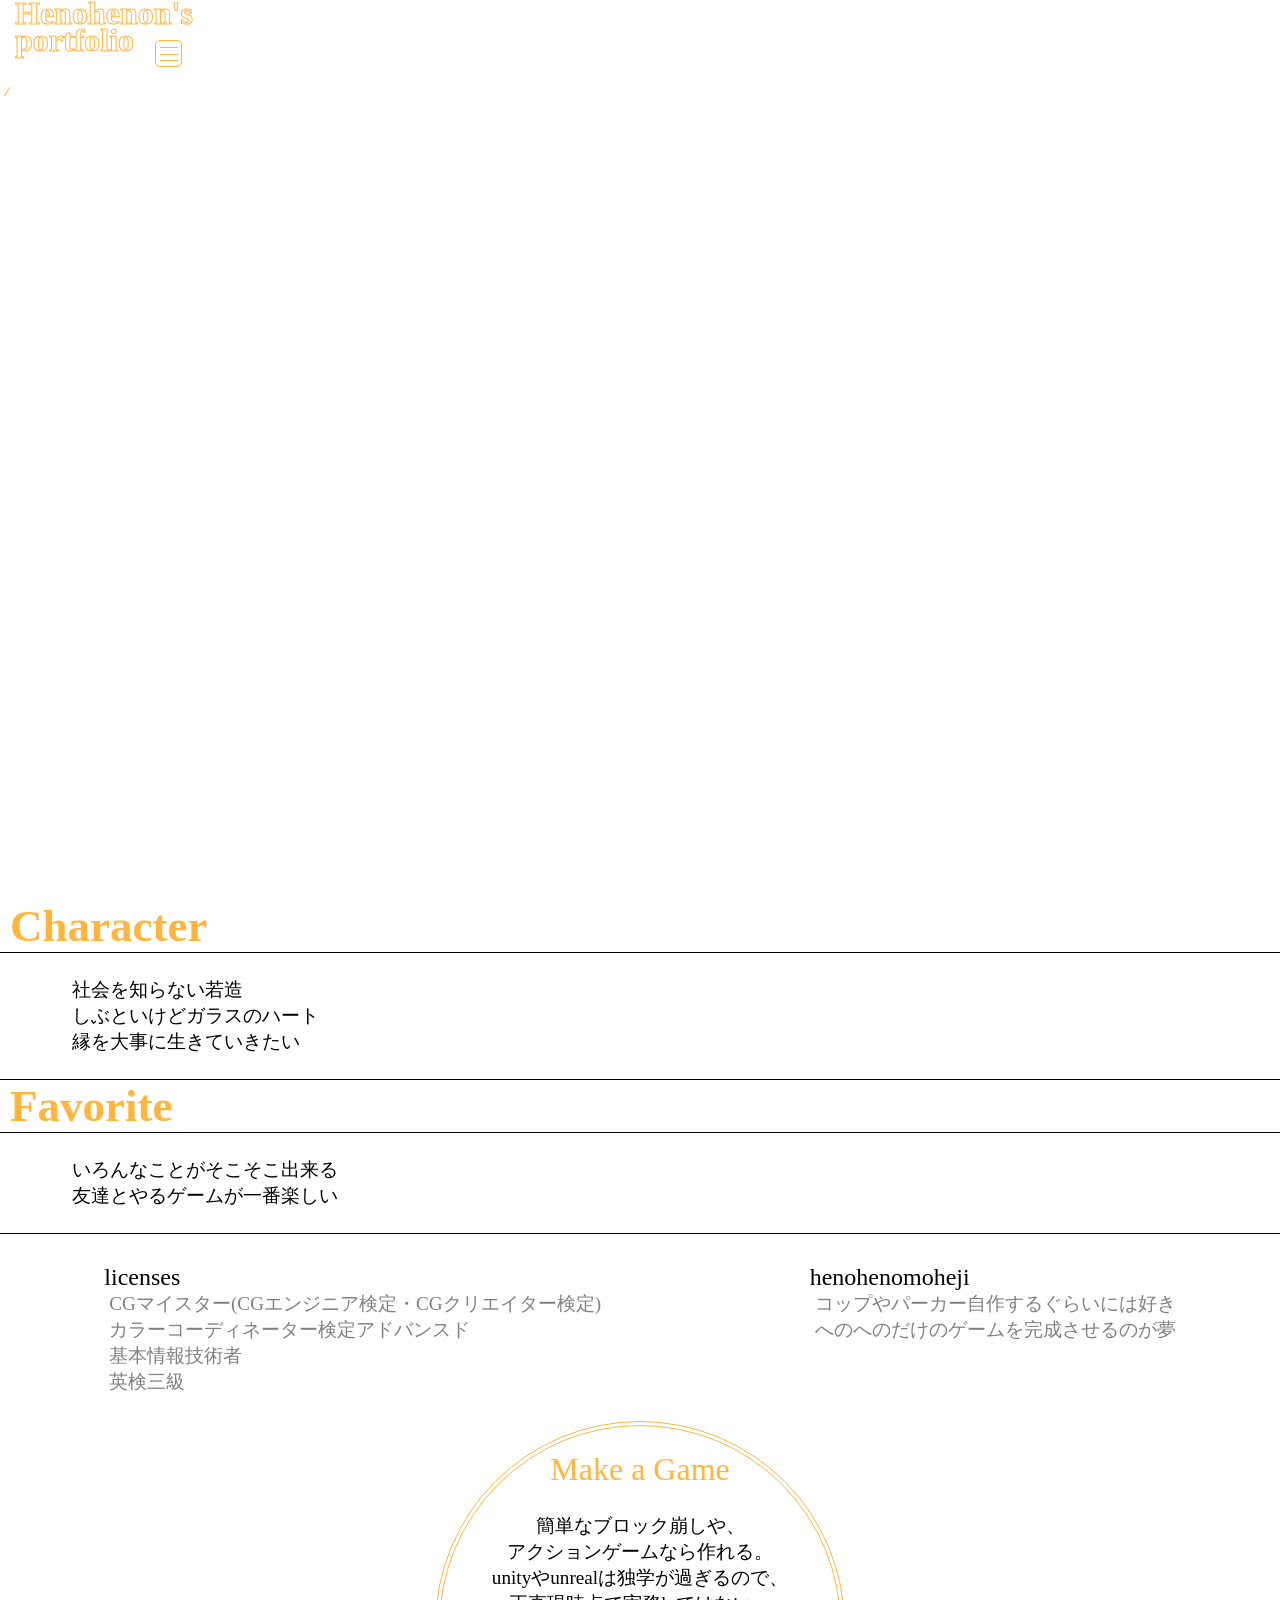
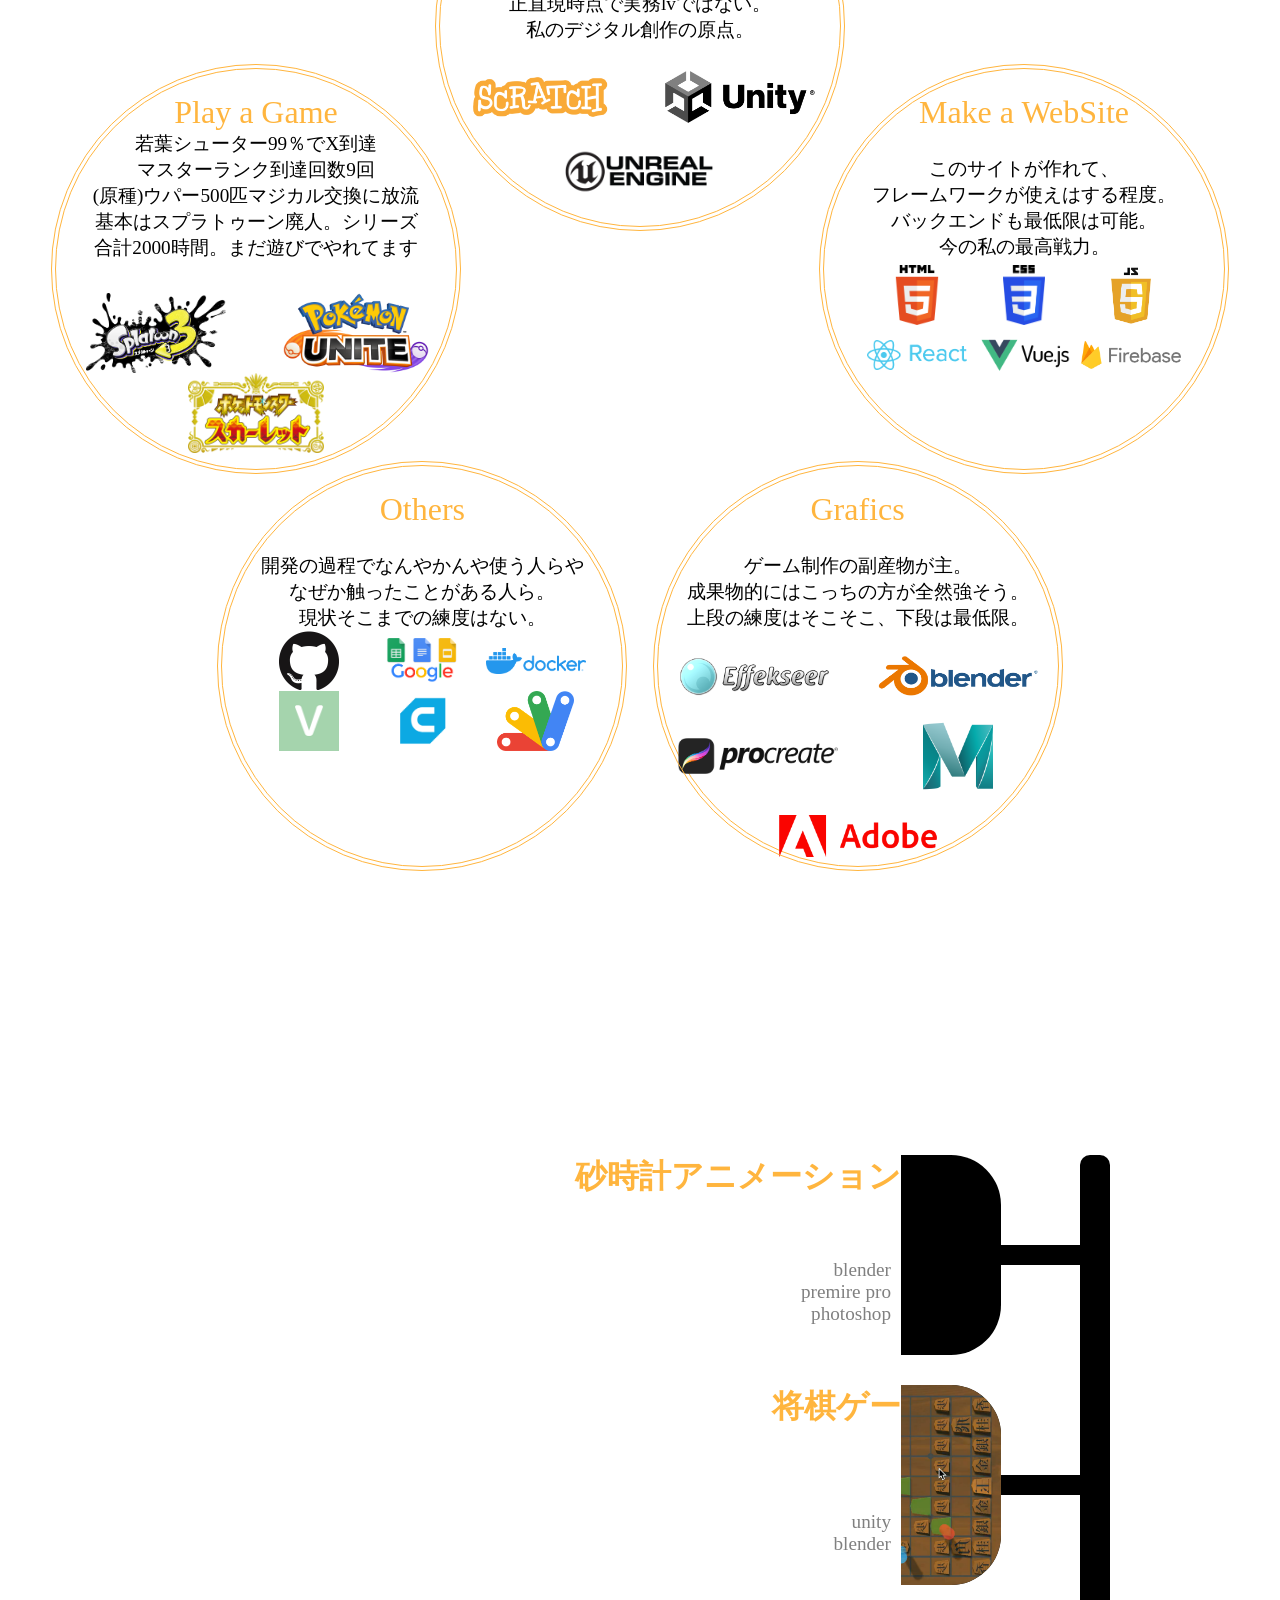
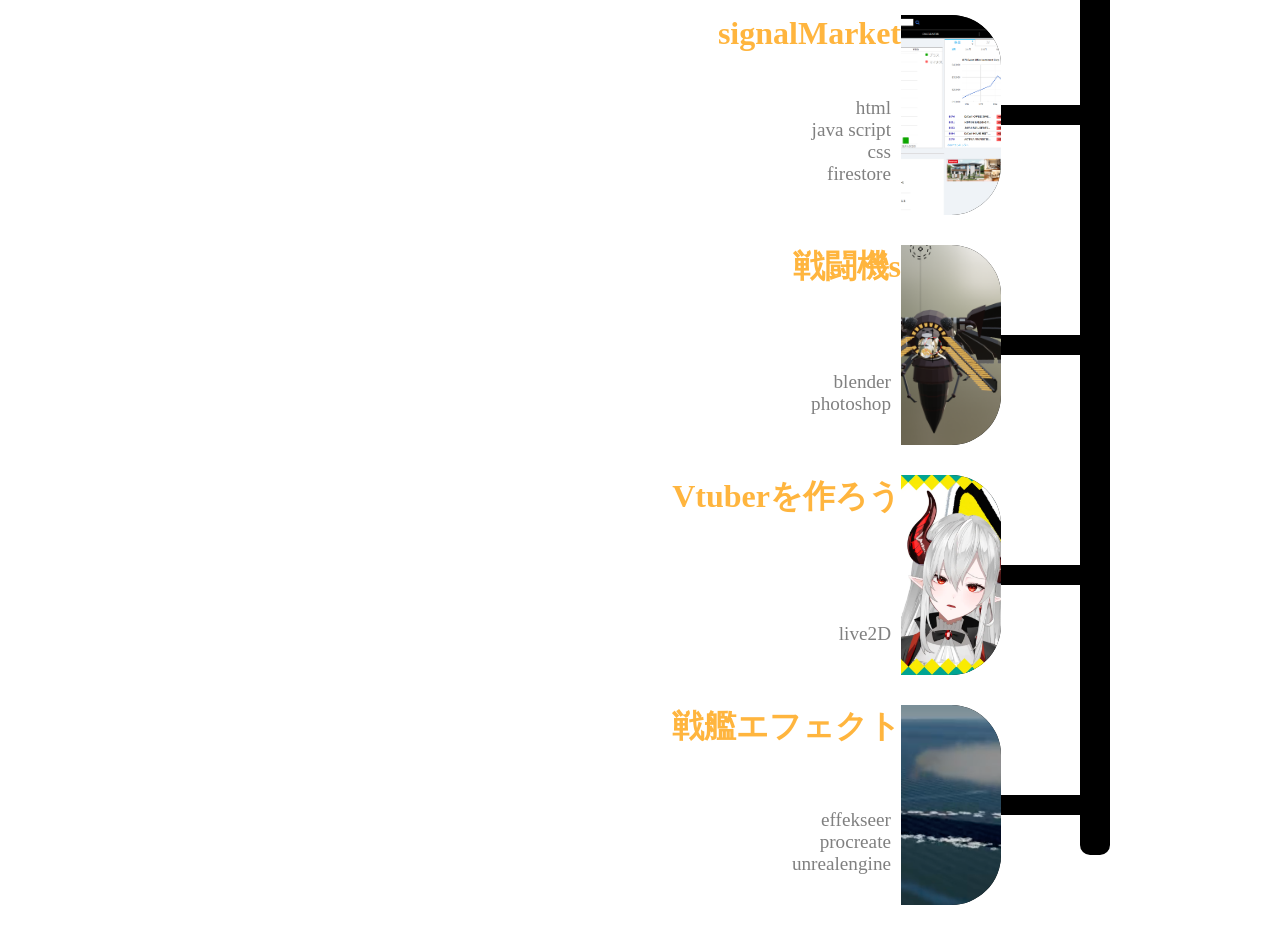
==== commit 54fd90c5: "いくつかミスを修正" ====
--- a/pages/index.html
+++ b/pages/index.html
@@ -55,7 +55,7 @@
 
     <div id="aboutSub">
     <div id="aboutCertification" class="aboutSmallBox">
-      <h1 class="aboutSmallTitle">certification</h1>
+      <h1 class="aboutSmallTitle">licenses</h1>
       <div class="aboutSmallTexts">
         <h5>CGマイスター(CGエンジニア検定・CGクリエイター検定)</h5>
         <h5>カラーコーディネーター検定アドバンスド</h5>
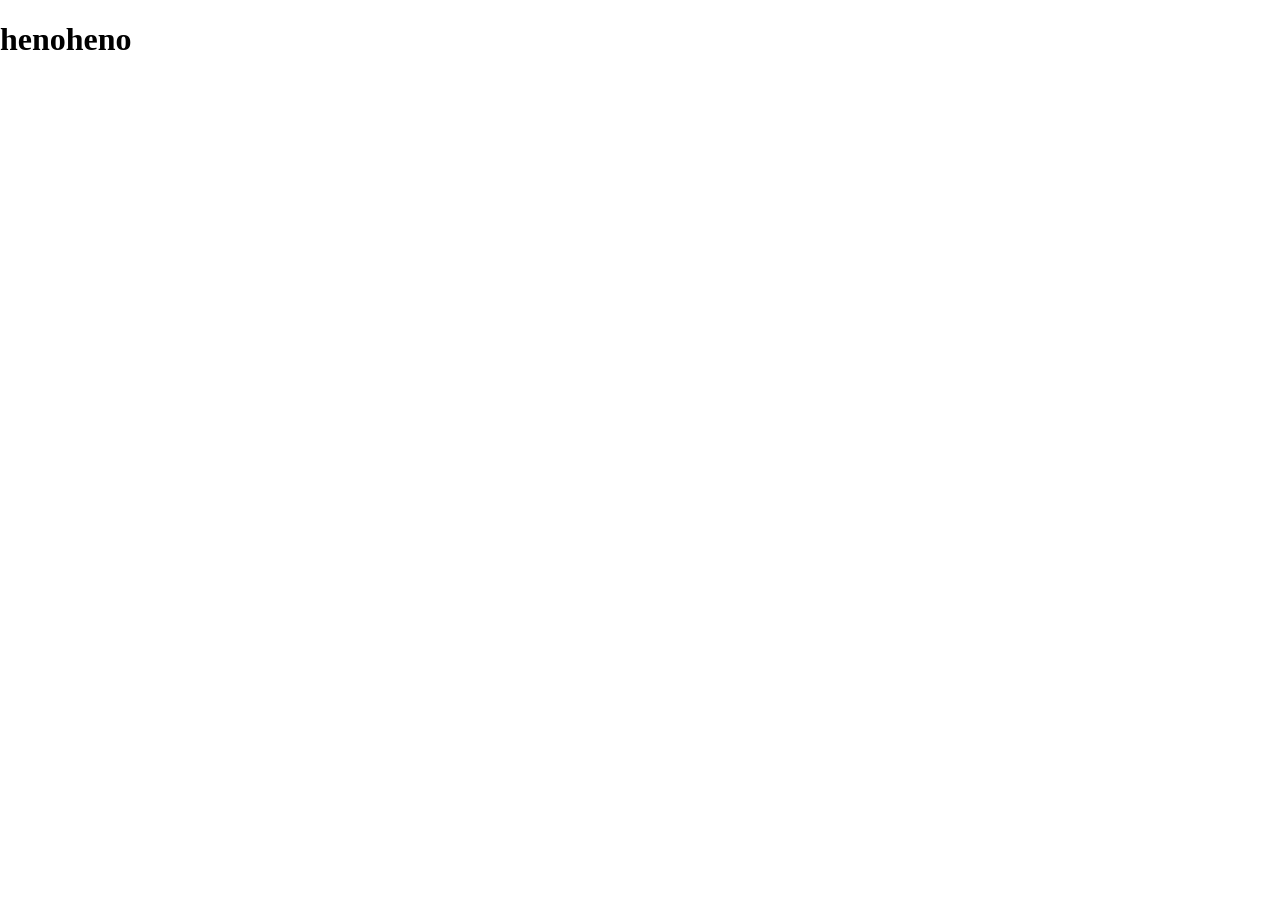
==== commit 9c5a0d00: "svgに変えるんでいったん" ====
--- a/pages/index.html
+++ b/pages/index.html
@@ -1,244 +1,356 @@
 <!DOCTYPE html>
 <html lang="en">
+
 <head>
   <meta charset="UTF-8">
   <meta http-equiv="X-UA-Compatible" content="IE=edge">
   <meta name="viewport" content="width=device-width, initial-scale=1.0">
-  <link rel="shortcut icon" type="image/x-icon" href="../images/backGroundImages/へのへのもへじ.png">
-  <title>Henohenon's portfolio</title>
+  <link rel="shortcut icon" type="image/x-icon" href="../images/backGroundImages/へのへのもへじ.png">
+  <title>Henohenon’s portfolio</title>
 
   <link rel="stylesheet" href="../css/index.css" />
+  <link rel="stylesheet" href="../css/mainTextBox.css" />
+  <link rel="stylesheet" href="../css/skills.css" />
 
   <script src="../js/index.js"></script>
 </head>
+
 <body>
+  <!--
   <div id="header">
     <div id="headerTitle">
-      <h1>Henohenon's</h1>
+      <h1>Henohenon’s</h1>
       <h1>portfolio</h1>
       <div id="hamburgerBtn" onclick="hambargerBtnActive()"><span></span><span></span><span></span></div>
       <ul id="dropDownList">
-        <li class="dropDownLink" onclick="dropDownButtonActive(this, 0)"><h5>Top</h5></li>
-        <li class="dropDownLink" onclick="dropDownButtonActive(this, 1)"><h5>AboutMe</h5></li>
-        <li class="dropDownLink" onclick="dropDownButtonActive(this, 2)"><h5>Skills</h5></li>
-        <li class="dropDownLink" onclick="dropDownButtonActive(this, 3)"><h5>Works</h5></li>
+        <li class="dropDownLink" onclick="dropDownButtonActive(this, 0)">
+          <h5>Top</h5>
+        </li>
+        <li class="dropDownLink" onclick="dropDownButtonActive(this, 1)">
+          <h5>AboutMe</h5>
+        </li>
+        <li class="dropDownLink" onclick="dropDownButtonActive(this, 2)">
+          <h5>Skills</h5>
+        </li>
+        <li class="dropDownLink" onclick="dropDownButtonActive(this, 3)">
+          <h5>Works</h5>
+        </li>-->
         <!--
         <li class="dropDownLink"><h5>Future</h5></li>-->
-      </ul>
-    </div>
-    <!--<img id="headerImg" src="../images/名称未設定のアートワーク.png"></img>
-    --></div>
-
+      <!--</ul>
+    </div>
+    <div id="headerImg">
+        <img id="headHeno" src="../images/header/headHeno.png">
+    </div>
+  </div>
+
+  <div id="mainTextBoxes">
+    <div id="aboutCharacter" class="mainTextBox">
+      <div class="mtFrames">
+        <div class="mtLeftBox">
+          <div class="mtBigSquare">
+            <div class="mtSmallSquare"></div>
+          </div>
+        </div>
+        <div class="mtCentralBoxes">
+          <div class="mtCenterBox">
+            <div class="mtBigSquare">
+              <div class="mtSmallSquare"></div>
+              <div class="mtLeftUpMask"></div>
+              <div class="mtLeftDownMask"></div>
+              <div class="mtRightUpMask"></div>
+              <div class="mtRightDownMask"></div>
+
+              <div class="mainTexts">
+                <div class="mainTitle">
+                  <div class="mTitleThin"></div>
+                  <div class="titleVerticalLines">
+                    <div class="upperVLine"></div>
+                    <div class="underVLine"></div>
+                  </div>
+                  <h1>Character</h1>
+                </div>
+                <div class="mainSentences">
+                  <h5>しぶといけどガラスのハート</h5>
+                  <h5>熱量のある人が好き</h5>
+                  <h5>よく言えば楽観的。悪く言えば適当</h5>
+                </div>
+              </div>
+            </div>
+          </div>
+          <div class="mtBottomBox">
+            <div class="mtBigSquare">
+              <div class="mtSmallSquare"></div>
+              <div class="mtLeftMask"></div>
+              <div class="mtRightFirstMask"></div>
+              <div class="mtRightSecondMask"></div>
+              <div class="mtRightThirdMask"></div>
+              <div class="mtRightBottomMask"></div>
+            </div>
+          </div>
+        </div>
+        <div class="mtRightBox">
+          <div class="mtBigSquare">
+            <div class="mtSmallSquare"></div>
+          </div>
+        </div>
+      </div>
+    </div>
+
+    <div id="aboutHistory" class="mainTextBox">
+      <div class="mtFrames">
+        <div class="mtLeftBox">
+          <div class="mtBigSquare">
+            <div class="mtSmallSquare"></div>
+          </div>
+        </div>
+        <div class="mtCentralBoxes">
+          <div class="mtCenterBox">
+            <div class="mtBigSquare">
+              <div class="mtSmallSquare"></div>
+              <div class="mtLeftUpMask"></div>
+              <div class="mtLeftDownMask"></div>
+              <div class="mtRightUpMask"></div>
+              <div class="mtRightDownMask"></div>
+
+              <div class="mainTexts">
+                <div class="mainTitle">
+                  <div class="mTitleThin"></div>
+                  <div class="moVerticalLine">
+                    <div class="moUpperLine"></div>
+                    <div class="moUnderLine"></div>
+                  </div>
+                  <h1>History</h1>
+                </div>
+                <div class="mainSentences">
+                  <h5>興味惹かれず進学を捨て、</h5>
+                  <h5>受験生に負けないように修行中。</h5>
+                  <h5>たくさんの人との縁を作りたい</h5>
+                </div>
+              </div>
+            </div>
+          </div>
+          <div class="mtBottomBox">
+            <div class="mtBigSquare">
+              <div class="mtSmallSquare"></div>
+              <div class="mtLeftMask"></div>
+              <div class="mtRightFirstMask"></div>
+              <div class="mtRightSecondMask"></div>
+              <div class="mtRightThirdMask"></div>
+              <div class="mtRightBottomMask"></div>
+            </div>
+          </div>
+        </div>
+        <div class="mtRightBox">
+          <div class="mtBigSquare">
+            <div class="mtSmallSquare"></div>
+          </div>
+        </div>
+      </div>
+    </div>
+
+  </div>
+-->
   <div id="moveBody">
-  <div id="topArea">
-    <div id="topImage"></div>
+    <!--
+    <div id="backTexts" class="">
+      <div id="noCircleBlack" class="backTextLine">
+        <div id="bigHe">
+          <div id="topImage"></div>
+          <div id="heLine" class="backTextLine"></div>
+        </div>
+        <div id="noCircleWhite" class="backTextLine"></div>
+        
+        <div id="noCurveBlack" class="bigNoLine backTextLine">
+          <div id="noCurveWhite" class="bigNoLine backTextLine"></div>
+          <div id="noCurveMask" class="bigNoLine backTextLine"></div>
+  
+          <div id="bigNnUp">
+            <div id="nnUpperLine" class="backTextLine"></div>
+            <div id="nnLowerLine" class="backTextLine"></div>
+            <div id="nnCurveBlack" class="backTextLine">
+              <div id="nnCurveWhite" class="backTextLine"></div>
+            </div>
+            <div id="nnCurveMask" class="backTextLine"></div>
+          </div>
+        </div>
+      </div>
+    </div>
+  -->
+    
+  <h1>henoheno</h1>
+    <div id="backContaints">
+      <!--
+      <div id="aboutArea">
+        <div id="aboutFavorit" class="mainBox">
+          <h1 class="mainTitle">Favorit</h1>
+          <div class="mainTexts">
+            <h5>いろんなことがそこそこ出来る</h5>
+            <h5>友達とやるゲームが一番楽しい</h5>
+            <h5></h5>
+          </div>
+        </div>
+      
+        <div id="aboutCertification" class="aboutSmallBox">
+          <h1 class="aboutSmallTitle">certifications</h1>
+          <div class="aboutSmallTexts">
+            <h5>カラーコーディネーター検定Adv</h5>
+            <h5>基本情報技術者</h5>
+            <h5>CGマイスター</h5>
+            <h5>英検三級</h5>
+          </div>
+        </div>
+        <div id="aboutHenoheno" class="aboutSmallBox">
+          <h1 class="aboutSmallTitle">henohenomoheji</h1>
+          <div class="aboutSmallTexts">
+            <h5>7文字だとか右見てるみたいなとことか微妙なところがいいよね</h5>
+            <h5>コップやパーカー自作するぐらいには好き</h5>
+            <h5>へのへのだけのゲームを完成させるのが夢</h5>
+          </div>
+        </div>
+      </div>
+      
+      <div id="skillsArea">
+        
+        <div class="skillBox" id="skillMakeGame">
+          <p class="circle-text"><span>M</span><span>a</span><span>k</span><span>e</span><span> </span><span>a</span><span> </span><span>G</span><span>a</span><span>m</span><span>e</span></p>
+          <div class="skillTexts">
+            <h5>簡単なブロック崩しや、</h5>
+            <h5>アクションゲームなら作れる。</h5>
+            <h5>unityやunrealは独学が過ぎるので、</h5>
+            <h5>正直現時点で実務lvではない。</h5>
+            <h5>私のデジタル創作の原点。</h5>
+          </div>
+          <div class="skillLogos">
+            <div class="skillLogoBox"><img class="skillLogoImg" src="../images/skills/Scratchlogo.png"></img></div>
+            <div class="skillLogoBox"><img class="skillLogoImg" src="../images/skills/unity-logo.png"></img></div>
+            <div class="skillLogoBox"><img class="skillLogoImg" src="../images/skills/unreal-logo.png"></img></div>
+          </div>
+        </div>
+        <div class="skillBox" id="skillWebSite">
+          <h1 class="skillName">Make a WebSite</h1>
+          <div class="skillTexts">
+            <h5>このサイトが作れて、</h5>
+            <h5>フレームワークが使えはする程度。</h5>
+            <h5>バックエンドも最低限は可能。</h5>
+            <h5>今の私の最高戦力。</h5>
+          </div>
+          <div class="skillLogos">
+            <div class="skillLogoBox"><img class="skillLogoImg" src="../images/skills/html-logo.png"></img></div>
+            <div class="skillLogoBox"><img class="skillLogoImg" src="../images/skills/css-logo.png"></img></div>
+            <div class="skillLogoBox"><img class="skillLogoImg" src="../images/skills/js-logo.png"></img></div>
+            <div class="skillLogoBox"><img class="skillLogoImg" src="../images/skills/react-logo.png"></img></div>
+            <div class="skillLogoBox"><img class="skillLogoImg" src="../images/skills/vuejs_logo_icon_169247.png"></img>
+            </div>
+          </div>
+        </div>
+        <div class="skillBox" id="skillOther">
+          <h1 class="skillName">Others</h1>
+          <div class="skillTexts">
+            <h5>上は100時間前後使い込んだ程度、</h5>
+            <h5>下は最低限は使える程度。</h5>
+            <h5>みんな楽しいいい子たちです。</h5>
+            <h5>まだまだ増やしてくぜ。</h5>
+          </div>
+          <div class="skillLogos">
+            <div class="skillLogoBox"><img class="skillLogoImg" src="../images/skills/live2d-logo.png"></img></div>
+            <div class="skillLogoBox"><img class="skillLogoImg" src="../images/skills/firebase-logo.png"></img></div>
+            <div class="skillLogoBox"><img class="skillLogoImg" src="../images/skills/effekseer-logo.png"></img></div>
+            <div class="skillLogoBox"><img class="skillLogoImg" src="../images/skills/GitHub-Mark-120px-plus.png"></img>
+            </div>
+            <div class="skillLogoBox"><img class="skillLogoImg" src="../images/skills/clipart2599498.png"></img></div>
+            <div class="skillLogoBox"><img class="skillLogoImg" src="../images/skills/Adobe_Corporate_logo.svg.png"></img>
+            </div>
+          </div>
+        </div>
+        <div class="skillBox" id="skillPlayGame">
+          <h1 class="skillName">Play a Game</h1>
+          <div class="skillTexts">
+            <h5>若葉シューター99％でX到達</h5>
+            <h5>マスターランク到達回数9回</h5>
+            <h5>(原種)ウパー500匹マジカル交換に放流</h5>
+            <h5>基本はスプラトゥーン廃人。シリーズ合計2000時間。まだ遊びでやれてます</h5>
+          </div>
+          <div class="skillLogos">
+            <div class="skillLogoBox"><img class="skillLogoImg" src="../images/skills/splatoon.webp"></img></div>
+            <div class="skillLogoBox"><img class="skillLogoImg" src="../images/skills/pokemonunite.png"></img></div>
+            <div class="skillLogoBox"><img class="skillLogoImg" src="../images/skills/pokemonScarred.png"></img></div>
+          </div>
+        </div>
+      </div>
+      
+      <div id="workArea">
+        <div id="timeLine"></div>
+        <div class="workBox">
+          <div class="workTexts">
+            <h1 class="workName">砂時計アニメーション</h1>
+            <div class="workInfo">
+              <h5></h5>
+              <h5>配列・リスト習得</h5>
+            </div>
+            <h5 class="workTime"></h5>
+          </div>
+          <div class="workIconBig"><img src="../images/workImages/砂時計battle.png"></img>
+            <h1 class="workIconYaji">←</h1>
+          </div>
+          <div class="workIcon"><img src="../images/workImages/砂時計battle.png"></img></div>
+          <div class="workLine"></div>
+        </div>
+        <div class="workBox">
+          <div class="workTexts">
+            <h1 class="workName">将棋ゲー</h1>
+            <div class="workInfo">
+              <h5>unity×blender第一号</h5>
+              <h5>配列・リストの使用</h5>
+            </div>
+            <h5 class="workTime"></h5>
+          </div>
+          <div class="workIconBig"><img src="../images/workImages/将棋.png"></img>
+            <h1 class="workIconYaji">←</h1>
+          </div>
+          <div class="workIcon"><img src="../images/workImages/将棋.png"></img></div>
+          <div class="workLine"></div>
+
+        </div>
+      </div>
+      -->
+
+    </div>
+    <!--
+  <div id="futureArea">\palette\4BEpSPW8ot37O12bQgwP
+    <div class="futreBox">
+      <img class="futureIcon"></img>
+      <div class="futureTexts">
+        <h1 class="futureName">scratch on scratch</h1>
+        <div class="futureInfo">
+          <h5>scratchというサイトの中でscratchを作ろうという計画</h5>
+          <h5></h5>
+        </div>
+      </div>
+    </div>
+    <div class="futreBox">
+      <img class="futureIcon"></img>
+      <div class="futureTexts">
+        <h1 class="futureName">blenderチュートリアル</h1>
+        <div class="futureInfo">
+          <h5>blenderだっていいじゃない</h5>
+          <h5></h5>
+        </div>
+      </div>
+    </div>
+    <div class="futreBox">
+      <img class="futureIcon"></img>
+      <div class="futureTexts">
+        <h1 class="futureName">VR・AR App</h1>
+        <div class="futureInfo">
+          <h5>加工アプリ:heavy_multiplication_x:ポ○モン</h5>
+          <h5>他人や物を全く別のものに加工し撮影、それを記録する</h5>
+          <h5>法律等検討中</h5>
+        </div>
+      </div>
+    </div>
   </div>
-
-  <div id="aboutArea">
-    <div id="aboutCharacter" class="aboutEachBox">
-      <h1 class="aboutEachTitle">Character</h1>
-      <div class="aboutEachTexts">
-        <h5>社会を知らない若造</h5>
-        <h5>しぶといけどガラスのハート</h5>
-        <h5>縁を大事に生きていきたい</h5>
-      </div>
-    </div>
-
-    <div id="aboutFavorit" class="aboutEachBox">
-      <h1 class="aboutEachTitle">Favorite</h1>
-      <div class="aboutEachTexts">
-        <h5>いろんなことがそこそこ出来る</h5>
-        <h5>友達とやるゲームが一番楽しい</h5>
-        <h5></h5>
-      </div>
-    </div>
-
-    <div id="aboutSub">
-    <div id="aboutCertification" class="aboutSmallBox">
-      <h1 class="aboutSmallTitle">licenses</h1>
-      <div class="aboutSmallTexts">
-        <h5>CGマイスター(CGエンジニア検定・CGクリエイター検定)</h5>
-        <h5>カラーコーディネーター検定アドバンスド</h5>
-        <h5>基本情報技術者</h5>
-        <h5>英検三級</h5>
-      </div>
-    </div>
-    <div id="aboutHenoheno" class="aboutSmallBox">
-      <h1 class="aboutSmallTitle">henohenomoheji</h1>
-      <div class="aboutSmallTexts">
-        <h5>コップやパーカー自作するぐらいには好き</h5>
-        <h5>へのへのだけのゲームを完成させるのが夢</h5>
-        <h5></h5>
-      </div>
-    </div>
-  </div>
-  </div>
-
-  <div id="skillsArea">
-    <div class="skillBox" id="skillMakeGame">
-      <h1 class="skillName">Make a Game</h1>
-      <div class="skillTexts">
-        <h5>簡単なブロック崩しや、</h5>
-        <h5>アクションゲームなら作れる。</h5>
-        <h5>unityやunrealは独学が過ぎるので、</h5>
-        <h5>正直現時点で実務lvではない。</h5>
-        <h5>私のデジタル創作の原点。</h5>
-      </div>
-      <div class="skillLogos">
-        <div class="skillLogoBox"><img class="skillLogoImg" src="../images/logo/Scratchlogo.png"></img></div>
-        <div class="skillLogoBox"><img class="skillLogoImg" src="../images/logo/unity-logo.png"></img></div>
-        <div class="skillLogoBox"><img class="skillLogoImg" src="../images/logo/unreal-logo.png"></img></div>
-      </div>
-      </div>
-    <div class="skillBox" id="skillWebSite">
-      <h1 class="skillName">Make a WebSite</h1>
-      <div class="skillTexts">
-        <h5>このサイトが作れて、</h5>
-        <h5>フレームワークが使えはする程度。</h5>
-        <h5>バックエンドも最低限は可能。</h5>
-        <h5>今の私の最高戦力。</h5>
-      </div>
-      <div class="skillLogos">
-        <div class="skillLogoBox"><img class="skillLogoImg" src="../images/logo/html-logo.png"></img></div>
-        <div class="skillLogoBox"><img class="skillLogoImg" src="../images/logo/css-logo.png"></img></div>
-        <div class="skillLogoBox"><img class="skillLogoImg" src="../images/logo/js-logo.png"></img></div>
-        <div class="skillLogoBox"><img class="skillLogoImg" src="../images/logo/react-logo.png"></img></div>
-        <div class="skillLogoBox"><img class="skillLogoImg" src="../images/logo/vuejs_logo_icon_169247.png"></img></div>
-        <div class="skillLogoBox"><img class="skillLogoImg" src="../images/logo/firebase-logo.png"></img></div>
-      </div>
-    </div>
-    <div class="skillBox" id="skillOther">
-      <h1 class="skillName">Others</h1>
-      <div class="skillTexts">
-        <h5>開発の過程でなんやかんや使う人らや</h5>
-        <h5>なぜか触ったことがある人ら。</h5>
-        <h5>現状そこまでの練度はない。</h5>
-      </div>
-      <div class="skillLogos">
-        <div class="skillLogoBox"><img class="skillLogoImg" src="../images/logo/GitHub-Mark-120px-plus.png"></img></div>
-        <div class="skillLogoBox"><img class="skillLogoImg" src="../images/logo/clipart2599498.png"></img></div>
-        <div class="skillLogoBox"><img class="skillLogoImg" src="../images/logo/docker-logo.png"></img></div>
-        <div class="skillLogoBox"><img class="skillLogoImg" src="../images/logo/Hk0-nRou_400x400.png"></img></div>
-        <div class="skillLogoBox"><img class="skillLogoImg" src="../images/logo/Logo_for_Cura_Software.png"></img></div>
-        <div class="skillLogoBox"><img class="skillLogoImg" src="../images/logo/google-apps-script-logo-BDEAA5E2DF-seeklogo.com.png"></img></div>
-      </div>
-    </div>
-    <div class="skillBox" id="skillPlayGame">
-      <h1 class="skillName">Play a Game</h1>
-      <div class="skillTexts">
-        <h5>若葉シューター99％でX到達</h5>
-        <h5>マスターランク到達回数9回</h5>
-        <h5>(原種)ウパー500匹マジカル交換に放流</h5>
-        <h5>基本はスプラトゥーン廃人。シリーズ合計2000時間。まだ遊びでやれてます</h5>
-      </div>
-      <div class="skillLogos">
-        <div class="skillLogoBox"><img class="skillLogoImg" src="../images/logo/splatoon.webp"></img></div>
-        <div class="skillLogoBox"><img class="skillLogoImg" src="../images/logo/pokemonunite.png"></img></div>
-        <div class="skillLogoBox"><img class="skillLogoImg" src="../images/logo/pokemonScarred.png"></img></div>
-      </div>
-    </div>
-    <div class="skillBox" id="skillGrafic">
-      <h1 class="skillName">Grafics</h1>
-      <div class="skillTexts">
-        <h5>ゲーム制作の副産物が主。</h5>
-        <h5>成果物的にはこっちの方が全然強そう。</h5>
-        <h5>上段の練度はそこそこ、下段は最低限。</h5>
-      </div>
-      <div class="skillLogos">
-        <div class="skillLogoBox"><img class="skillLogoImg" src="../images/logo/effekseer-logo.png"></img></div>
-        <div class="skillLogoBox"><img class="skillLogoImg" src="../images/logo/blender-logo.png"></img></div>
-        <div class="skillLogoBox"><img class="skillLogoImg" src="../images/logo/NicePng_stranger-things-title-png_3485221.png"></img></div>
-        <div class="skillLogoBox"><img class="skillLogoImg" src="../images/logo/file_type_maya_icon_130395.png"></img></div>
-        <div class="skillLogoBox"><img class="skillLogoImg" src="../images/logo/Adobe_Corporate_logo.svg.png"></img></div>
-      </div>
-    </div>
-  </div>
-
-  <div id="workArea">
-    <div id="timeLine"></div>
-    <a class="workBox" href="./blenderAnim.html">
-      <div class="workTexts">
-        <h1 class="workName">砂時計アニメーション</h1>
-        <div class="workInfo">
-          <h5>blender</h5>
-          <h5>premire pro</h5>
-          <h5>photoshop</h5>
-        </div>
-        <h5 class="workTime"></h5>
-      </div>
-      <div class="workIconBig"><img src="../images/workImages/砂時計battle.png"></img><h1 class="workIconYaji">←</h1></div>
-      <div class="workIcon"><img src="../images/workImages/砂時計battle.png"></img></div>
-      <div class="workLine"></div>
-    </a>
-    <a class="workBox iconRight" href="./shogi.html">
-      <div class="workTexts">
-        <h1 class="workName">将棋ゲー</h1>
-        <div class="workInfo">
-          <h5>unity</h5>
-          <h5>blender</h5>
-        </div>
-        <h5 class="workTime"></h5>
-      </div>
-      <div class="workIconBig"><img src="../images/workImages/将棋.png"></img><h1 class="workIconYaji">←</h1></div>
-      <div class="workIcon"><img src="../images/workImages/将棋.png"></img></div>
-      <div class="workLine"></div>
-
-    </a>
-    <a class="workBox" href="./signalMarket.html">
-      <div class="workTexts">
-        <h1 class="workName">signalMarket</h1>
-        <div class="workInfo">
-          <h5>html</h5>
-          <h5>java script</h5>
-          <h5>css</h5>
-          <h5>firestore</h5>
-        </div>
-        <h5 class="workTime"></h5>
-      </div>
-      <div class="workIconBig"><img src="../images/workImages/signal-home.png"></img><h1 class="workIconYaji">←</h1></div>
-      <div class="workIcon"><img src="../images/workImages/signal-home.png"></img></div>
-      <div class="workLine"></div>
-  </a>
-  <a class="workBox" href="./fighteres.html">
-    <div class="workTexts">
-      <h1 class="workName">戦闘機s</h1>
-      <div class="workInfo">
-        <h5>blender</h5>
-        <h5>photoshop</h5>
-      </div>
-      <h5 class="workTime"></h5>
-    </div>
-    <div class="workIconBig"><img src="../images/workImages/semi-move.png"></img><h1 class="workIconYaji">←</h1></div>
-    <div class="workIcon"><img src="../images/workImages/semi-move.png"></img></div>
-    <div class="workLine"></div>
-  </a>
-  <a class="workBox" href="./vtuber.html">
-    <div class="workTexts">
-        <h1 class="workName">Vtuberを作ろう</h1>
-        <div class="workInfo">
-          <h5>live2D</h5>
-        </div>
-        <h5 class="workTime"></h5>
-      </div>
-      <div class="workIconBig"><img src="../images/workImages/vサムネ.webp"></img><h1 class="workIconYaji">←</h1></div>
-      <div class="workIcon"><img src="../images/workImages/vサムネ.webp"></img></div>
-      <div class="workLine"></div>
-    </a>
-
-    <a class="workBox" href="./effect.html">
-      <div class="workTexts">
-        <h1 class="workName">戦艦エフェクト</h1>
-        <div class="workInfo">
-          <h5>effekseer</h5>
-          <h5>procreate</h5>
-          <h5>unrealengine</h5>
-        </div>
-        <h5 class="workTime"></h5>
-      </div>
-      <div class="workIconBig"><img src="../images/workImages/senkansenkai.png"></img><h1 class="workIconYaji">←</h1></div>
-      <div class="workIcon"><img src="../images/workImages/senkansenkai.png"></img></div>
-      <div class="workLine"></div>
-    </a>
-  </div>
+-->
 </body>
+
 </html>
--- a/css/index.css
+++ b/css/index.css
@@ -1,3 +1,16 @@
+:root {
+  --main-color-first: #000000;
+  --main-color-second:rgb(255, 187, 77);
+  --accent-color: #b7a3e6;
+}
+/*
+#ae1e2c
+8088ff
+#b7a3e6
+rgb(163, 184, 215)
+rgb(255, 181, 62)
+*/
+
 body{
   margin: 0;
 }
@@ -6,36 +19,41 @@
   height: 80px;
   width: 100%;
   top: 0;
-  z-index: 10;
+  z-index: 2;
 }
 #headerTitle{
+  position: absolute;
   width: 100%;
   text-align: left;
   top: 5px;
-  margin-top: 5px;
-  margin-left: 15px;
 }
 #headerTitle h1{
   margin: 0;
   margin-top: -10px;
   font-weight: bold;
-	color: transparent;
-  -webkit-text-stroke: 1px rgb(255, 181, 62);
+  color: transparent;
+  -webkit-text-stroke: 1px var(--main-color-second);
 }
 #headerImg{
-  width: 768px;
-  margin-left: 200px;
+  width: 100px;
+  height: 80px;
+  margin-left: 190px;
+}
+#headHeno{
+  height: 100%;
+
+  filter: drop-shadow(0px 0px 2px var(--accent-color));
 }
 /*ボタン外側※レイアウトによってpositionや形状は適宜変更してください*/
 #hamburgerBtn{
-	/*ボタン内側の基点となるためrelativeを指定。
+  /*ボタン内側の基点となるためrelativeを指定。
 追従するナビゲーションの場合はfixed＋top、rightといった位置をセットで指定*/
-	position: absolute;
-	border: 1px solid  rgb(255, 181, 62);
+  position: absolute;
+  border: 1px solid  var(--main-color-second);
   cursor: pointer;
   width: 25px;
   height:25px;
-	border-radius: 5px;
+  border-radius: 5px;
   margin-left: 10px;
 
   top: 40px;
@@ -50,20 +68,20 @@
   left: 4px;
   height: 1px;
   border-radius: 2px;
-  background: rgb(255, 181, 62);
+  background: var(--main-color-second);
   width: 70%;
 }
 
 #hamburgerBtn span:nth-of-type(1) {
-	top:6.25px;	
+  top:6.25px;
 }
 
 #hamburgerBtn span:nth-of-type(2) {
-	top:12.5px;
+  top:12.5px;
 }
 
 #hamburgerBtn span:nth-of-type(3) {
-	top:18.75px;
+  top:18.75px;
 }
 
 /*activeクラスが付与されると1・3番目の要素が2番目の要素と同じ位置になり一本線に*/
@@ -86,8 +104,8 @@
 }
 .dropDownLink{
   font-weight: bold;
-	color: transparent;
-  -webkit-text-stroke: 1px rgb(255, 181, 62);
+  color: transparent;
+  -webkit-text-stroke: 1px var(--main-color-second);
   font-size: x-large;
   margin: 0;
   width: 100px;
@@ -97,15 +115,15 @@
   position: absolute;
   transform: translate(-130%, 32px) rotate(-60deg);
   width: 10px;
-  border-bottom: 1px solid rgb(255, 181, 62);
-  content: "";
+  border-bottom: 1px solid var(--main-color-second);
+  content: “”;
 }
 .dropDownLink.active:after {
   position: absolute;
   transform: translate(-55px, 32px) rotate(30deg);
   width: 17px;
-  border-bottom: 1px solid rgb(255, 181, 62);
-  content: "";
+  border-bottom: 1px solid var(--main-color-second);
+  content: “”;
 }
 .dropDownLink h5{
   padding-left: 20px;
@@ -113,7 +131,7 @@
 }
 
 .dropDownLink.active h5{
-  border-bottom: 1px solid rgb(255, 181, 62);
+  border-bottom: 1px solid var(--main-color-second);
 }
 #footer{
   position: fixed;
@@ -121,7 +139,7 @@
   width: 100%;
   bottom: 0;
   text-align: right;
-  z-index: 10;
+  z-index: 2;
 }
 #footerTitle{
   margin: 0;
@@ -132,80 +150,78 @@
   margin-right: 10px;
   font-weight: bold;
   color: transparent;
-  -webkit-text-stroke: 1px rgb(255, 181, 62);
+  -webkit-text-stroke: 1px var(--main-color-second);
 }
 
 #moveBody{
-/*  position: fixed;*/
-  width: 100%;
-  height: 100%;
-}
-#topArea{
+  position: fixed;
 }
 #topImage{
-  width: 100%;
+  position: absolute;
+  width: 100vw;
   min-height: 100vh;
-  background: url("../images/スクリーンショット 2023-01-19 10.41.52.png")
-    center / cover;
+  bottom: -55vh;
+  left: -52vw;
+  background: url("../images/スクリーンショット 2023-01-19 10.41.52.png") center / cover;
   filter: grayscale(100%);
 }
-
-.aboutEachBox{
-}
-.aboutEachTitle{
-  margin: 0px;
-  color: rgb(255, 181, 62);
-  
-  
-  font-weight: bolder;
-  font-size: 45px;
-  text-align: left;
-
-  margin-left: 10px;
-}
-.aboutEachTexts{
-  margin: 0;
-  
+#mainTextBoxes{
+  position: fixed;
+}
+.mainTextBox{
+  width: 400px;
+
+}
+.mainTextBox.active{
+  width: 0;
+}
+
+#aboutCharacter{
+  left: -55vw;
+  top: -160vh
+}
+#aboutHistory{
+  left: -5vw;
+  top: -120vh;
+}
+
+#aboutArea{
   position: relative;
-  padding: 1.5em 4.5em;
-  border-top: solid 1px black;
-  border-bottom: solid 1px black;
-}
-.aboutEachTexts:before, .aboutEachTexts:after{
-  content: '';
-  top: -10px;
-  width: 1px;
-  height: -webkit-calc(100% + 20px);
-  height: calc(100% + 20px);
-  background-color: black;
-}
-.aboutEachTexts:before {left: 10px;}
-.aboutEachTexts:after {right: 10px;}
-.aboutEachTexts h5{
-  margin: 0px;
-  font-size: larger;
-  font-weight: normal;
-}
-
-#aboutSub{
-  display: flex;
-  justify-content: space-around;
+  left: 70vw;
+  top: -35vh;
+  width: 100vw;
+  height: 100vh;
 }
 .aboutSmallBox{
-  margin: 30px;
+  position: absolute;
+}
+#aboutCertification{
+  top: 40%;
+  right: 10%;
+}
+#aboutHenoheno{
+  bottom: 15%;
+  left: 10%;
 }
 .aboutSmallTitle{
   margin: 0px;
   font-size: x-large;
   font-weight: normal;
+  color: var(--main-color-second);;
+  transform:translate(-70%, -15px) rotate(-20deg);
+  width: 100px;
 }
 .aboutSmallTexts h5{
+  rotate: 5deg;
   margin: 0px;
-  font-size:larger;
+  border-bottom: 1px solid var(--main-color-second);
+  font-size: larger;
   font-weight: lighter;
-  color: #808080;
   margin-left: 5px;
-}
+
+  background-color: white;
+}
+
 /*
 #aboutCharacter{
   transform: translate(8vw, 20vh);
@@ -219,260 +235,150 @@
 #aboutHenoheno{
   transform: translate(12vw, 67vh);
 }*/
-#skillsArea{
-  height: 110vw;
-  max-height: 1300px;
-}
-.skillBox{
-  border: 1px solid rgb(255, 181, 62);
-  outline: 1px solid rgb(255, 181, 62);
-  outline-offset: 3px;
-  border-radius: 50%;
-  display: flex;
-  flex-flow: column;
-  width: 400px;
-  height: 400px;
-  position: absolute;
-  transform: translate(-50%, 0);
-}
-.skillBox:nth-child(1){
-  margin-left: 50%;
-}
-.skillBox:nth-child(2){
-  margin-left: 80%;
-  margin-top: 19%;
-}
-.skillBox:nth-child(3){
-  margin-left: 33%;
-  margin-top: 50%;
-}
-
-.skillBox:nth-child(4){
-  margin-left: 20%;
-  margin-top: 19%;
-}
-
-.skillBox:nth-child(5){
-  margin-left: 67%;
-  margin-top: 50%;
-}
-.skillName{
-  margin: 0;
-  margin-top: 25px;
-  text-align: center;
-
-  color: rgb(255, 181, 62);
-
-  font-weight: normal;
-
-}
-.skillTexts{
-  width: 85%;
-  margin: auto;
-  text-align: center;
-  margin-top: 25px;
-}
-#skillWebSite .skillTexts{
-  width: 80%;
-  margin-bottom: 5px;
-}
-#skillGrafic .skillTexts{
-  width: 100%;
-  margin-bottom: 5px;
-}
-#skillOther .skillTexts{
-  margin-bottom: 0px;
-}
-#skillPlayGame .skillTexts{
-  margin-top: 0px;
-}
-.skillTexts h5{
-  margin: 0px;
-  font-size: larger;
-  font-weight: normal;
-}
-.skillLogos{
-  display: flex;
-  flex-flow: wrap;
-  justify-content: space-around;
-  align-items: center;
-  margin: auto;
-}
-#skillMakeGame .skillLogos{
-  margin-top: 0px;
-}
-#skillWebSite .skillLogos{
-  width: 80%;
-  margin-top: 0px;
-}
-#skillOther .skillLogos{
-  width: 85%;
-  margin-top: 0;
-}
-#skillPlayGame .skillLogos{
-
-}
-.skillLogoBox{
-  width: 200px;
-  height: 150px;
-  display: flex;
-}
-#skillMakeGame .skillLogoBox{
-  width: 150px;
-  height: 75px;
-}
-#skillWebSite .skillLogoBox{
-  width: 100px;
-  height: 60px;
-}
-#skillOther .skillLogoBox{
-  width: 100px;
-  height: 60px;
-}
-
-#skillOther .skillLogoBox{
-  width: 100px;
-  height: 60px;
-}
-#skillPlayGame .skillLogoBox{
-  width: 160px;
-  height: 80px;
-}
-#skillGrafic .skillLogoBox{
-  width: 160px;
-  height: 80px;
-}
-.skillLogoImg{
-  max-width: 100%;
-  max-height: 100%;
-  margin: auto;
-}
-#worksArea{
-  top: 300vh;
-}
-#timeLine{
-  height: 1300px;
-  position: absolute;
-  background-color: black;
-  width: 30px;
-  right: 170px;
-  border-radius: 10px;
-}
-.workBox{
-  display: flex;
-  height: 200px;
-  text-align: left;
-  justify-content: flex-end;
-  margin: 30px;
-  margin-right: 180px;
-
-  text-decoration: none;
-}
-.workTexts{
-  width: 420px;
-}
-.workName{
-  height: 60px;
-  margin: 0;
-  color: rgb(255, 181, 62);
-  text-align: right;
-}
-.workInfo{
-  display: flex;
-  justify-content: end;
-  flex-direction: column;
-  margin-right: 10px;
-  height: 110px;
-  text-align: right;
-}
-.workInfo h5{
-  margin: 0px;
-  font-size: larger;
-  font-weight: normal;
-  color: #808080;
-}
-.workTime{
-  margin: auto 0;
-  margin-left: 60px;
-  font-size: large;
-  font-weight: normal;
-}
-.workIcon{
-  border-radius: 0px 50px 50px 0px;
-  width: 100px;
-  height: 100%;
-  background-color: black;
-  overflow: hidden;
-}
-.workIcon img{
-  transform: translate(-200px, 0px);
-  height: 100%;
-  object-fit: contain;
-}
-
-.iconRight .workIcon img{
-  transform: translate(-100px, 0px);
-}
-.workIconBig{
-  width: 0px;
-  height: 200px;
-  position: absolute;
-  right: 379px;
-  overflow: hidden;
-  transition-duration: 0.5s;
-}
-.workIconBig img{
-  object-fit: contain;
-  height: 100%;
-  object-fit: contain;
-}
-.iconRight .workIconBig img{
-  transform: translate(-100px, 0px);
-}
-.workIconYaji{
-  color: rgb(255, 181, 62);
-  text-shadow: 2px 2px rgb(78, 78, 78);
-}
-.workBox:hover .workIconBig{
-  width: 200px;
-}
-.workIconBig img{
-  transition-duration: 0.5s;
-  transform: translate(-200px, 0px);
-}
-.workBox:hover .workIconBig img{
-  transform: translate(0px, 0px);
-}
-.iconRight.workBox:hover .workIconBig img{
-  transform: translate(100px, 0px);
-}
-.workLine{
-  width: 100px;
-  height: 20px;
-  background-color: black;
-  margin: auto 0;
-  margin-left: -1px;
-}
 #futureArea{
   top: 400vh;
 }
 
-#bigTexts{
-  position: absolute;
-  top: 0;
-  height: 300vh;
-  width: 100%;
-
-  margin-top: 100vh;
-}
-
-.bigText{
+#backContaints{
+  position: absolute;
+
+  z-index: 0;
+}
+
+
+.backTextLine{
+  position: absolute;
+}
+
+#bigHe{
+  height: 170vh;
+  width: 250vw;
+
+  right: 60vh;
+  top: -150vh;
+  position: absolute;
+
+}
+#heLine{
+  clip-path: polygon(0 75%, 30% 0, 100% 100%, 82% 100%, 30% 6%, 10% 79%);
+  background-color: rgb(0, 0, 0);
+  height: 100%;
+  width: 100%;
+}
+#topImg{
+  background-color: red;
+  position: absolute;
+
+  width: 100vw;
   height: 100vh;
-  width: 100vw;
-  overflow: hidden;
-}
-
-
+
+  left: -36%;
+  top: 120%;
+}
+#backTexts{
+  z-index: 1;
+  mix-blend-mode: difference;
+}
+#noCircleBlack{
+  width: 200vh;
+  height: 200vh;
+
+  border-radius: 50%;
+  background-color: black;
+
+
+  transform: translate(-50%);
+}
+#noCircleWhite{
+  border-radius: 50%;
+  background-color: white;
+
+  width: 170vh;
+  height: 170vh;
+
+  left: 15vh;
+  top: 15vh;
+
+}
+
+#noCurveBlack{
+  border-radius: 50%;
+  background-color: black;
+
+  width: 503.5vh;
+  width : -webkit-calc(474vh + 15.6vw);
+  width: calc(474vh + 15.6vw);
+  height: 500vh;
+
+  right: -130vh;
+  top: 1.5vh;
+}
+#noCurveWhite{
+  border-radius: 50%;
+
+  width: 450vh;
+  height: 450vh;
+  top: 25vh;
+  left: 25vh;
+
+
+  background-color: white;
+}
+#noCurveMask{
+  clip-path: polygon(45% 0, 45% 50%, 100% 50%, 100% 100%, 0 100%, 0% 0%);
+  width: 120%;
+  height: 120%;
+  margin-left: -15%;
+  background-color: white;
+}
+#bigNnUp{
+  width: 220vw;
+  height: 400vh;
+
+  left: 469vh;
+  top: 299vh;
+
+  position: absolute;
+}
+#nnUpperLine{
+  clip-path: polygon(93% 0, 100% 0%, 77% 85%, 67% 100%);
+  background-color: black;
+  width: 100%;
+  height: 100%;
+  left: -92.9%;
+}
+#nnLowerLine{
+  clip-path: polygon(30% 50%, 36% 55%, 7% 100%, 0 98%);
+  background-color: black;
+  width: 100%;
+  height: 100%;
+  left: -30%;
+}
+#nnCurveBlack{
+  clip-path: circle(35% at 60% 60%);
+
+  background-color: black;
+
+  width: 100%;
+  height: 100%;
+  left: -29%;
+}
+#nnCurveWhite{
+  clip-path: circle(25% at 60% 60%);
+
+  background-color: white;
+
+  width: 100%;
+  height: 100%;
+}
+#nnCurveMask{
+  clip-path: polygon(0 20%, 100% 20%, 100% 57%, 0 57%);
+
+  background-color: white;
+
+  width: 100%;
+  height: 100%;
+}
 
 /*
 #bigHe{
@@ -487,36 +393,29 @@
   left: 27.3%;
 }*/
 /*
-.bigTextLine{
-  width: 100%;
-  height: 100%;
-  position: absolute;
-}*/
+.backTextLine{
+  width: 100%;
+  height: 100%;
+  position: absolute;
+}*//*
 .bigNoLine{
-  /*
   top: -11%;
-  left: 64%;*/
-}
-
-.bigNnLine{/*
+  left: 64%;
+}
+
+.bigNnLine{
   top: 45%;
-  left: 115%;*/
-}
-
+  left: 115%;
+}
+*/
+/*
 #heLine{
   clip-path: polygon(0 62%, 24% 39%, 100% 70%, 93% 75%, 24% 41%, 5% 67%);
   background-color: black;
-
-  width: 120%;
-  height: 120%;
-  margin-left: -10%;
-  margin-top: -10%;
-
-  /*top: -60%;*/
 }
 #noCircleBlack{
   background-color: black;
-  
+
   border-radius: 50%;
   width: 55%;
   height: 55%;
@@ -539,7 +438,7 @@
   width: 90%;
   height: 90%;
 
-  
+
   margin-top: 19%;
   margin-left: -14%;
 
@@ -547,7 +446,7 @@
 }
 #noCurveWhite{
   border-radius: 50%;
- 
+
   width: 85%;
   height: 85%;
   top: 7.5%;
@@ -582,7 +481,7 @@
   clip-path: circle(25% at 60% 60%);
 
   background-color: white;
-  
+
 }
 #nnCurveMask{
   clip-path: polygon(0 20%, 100% 20%, 100% 57%, 0 57%);
@@ -611,29 +510,27 @@
 }
 
 @media screen and (max-width:768px) {
+  #aboutArea{
+    height: 1050px;
+  }
   #aboutSub{
     flex-flow: column;
   }
   #skillsArea{
-    height: 2200px;
-    max-height: 2200px;
+    height: 1600px;
     overflow: hidden;
   }
 .skillBox:nth-child(2){
   margin-left: 50%;
-  margin-top: 425px;
+  margin-top: 100%;
 }
 .skillBox:nth-child(3){
   margin-left: 50%;
-  margin-top: 850px;
+  margin-top: 200%;
 }
 .skillBox:nth-child(4){
   margin-left: 50%;
-  margin-top: 1275px;
-}
-.skillBox:nth-child(5){
-  margin-left: 50%;
-  margin-top: 1700px;
+  margin-top: 300%;
 }
 
 #timeLine{
@@ -645,10 +542,4 @@
 .workLine{
   display: none;
 }
-.workIcon{
-  flex-shrink: 0;
-}
-.workIconBig{
-  right: 110px;
-}
-}+}*/
--- a/css/mainTextBox.css
+++ b/css/mainTextBox.css
@@ -0,0 +1,223 @@
+
+
+.mtFrames{
+    display: flex;
+    width: calc(100% + ((15% + 61px) * 2));
+    height: 100%;
+  
+    justify-content: center;
+  }
+  .mtCentralBoxes{
+    display: flex;
+    flex-direction: column;
+    width: 100%;
+  }
+  .mtBigSquare{
+    background-color: white;
+  }
+  .mtCenterBox .mtBigSquare::before{
+    content: "";
+    display: block;
+    padding-top: 100%;
+  }
+  .mtLeftBox .mtBigSquare,.mtRightBox .mtBigSquare,.mtBottomBox .mtBigSquare{
+    width: 100px;
+    height: 100px;
+  }
+  .mtLeftBox, .mtRightBox, .mtBottomBox{
+    width: 0;
+    height: 0;
+  
+    flex-shrink: 0;
+  }
+  .mtBottomBox{
+    margin-left: auto;
+    margin-right: auto;
+  
+    margin-top: calc(20% + 95px);
+  }
+  .mtLeftBox{
+    margin-right: calc(15% + 61px);
+  }
+  .mtRightBox{
+    margin-left: calc(15% + 61px);
+  }
+  .mtLeftBox, .mtRightBox{
+    margin-top: calc((100% - 20% - 185px) / 2);
+  }
+  .mtBigSquare{
+    border: 1px var(--main-color-second) solid;
+    transform: translate(-50%, -50%) rotate(45deg);
+  }
+  .mtSmallSquare{
+    border: 5px var(--main-color-first) solid;
+    position: absolute;
+    height: 110%;
+    height: -webkit-calc(100% + 28px);
+    height: calc(100% + 28px);
+    width: 110%;
+    width: -webkit-calc(100% + 28px);
+    width: calc(100% + 28px);
+    
+    top: -20%;
+    left: -20%;
+  }
+  .mtCenterBox .mtSmallSquare, .mtBottomBox .mtSmallSquare{
+    border: 1px var(--main-color-second) solid;
+    height: 110%;
+    height: -webkit-calc(100% + 35px);
+    height: calc(100% + 35px);
+    width: 110%;
+    width: -webkit-calc(100% + 35px);
+    width: calc(100% + 35px);
+  
+    top: -17.5px;
+    left: -17.5px;
+  }
+  .mtCenterBox .mtBigSquare, .mtBottomBox .mtBigSquare{
+    border: 5px var(--main-color-first) solid;  
+  }
+  .mtCenterBox .mtBigSquare{
+    transform: translate(0) rotate(45deg);
+  }
+  .mtLeftUpMask, .mtRightUpMask{
+    position: absolute;
+    height: 10%;
+    border-left: 6px white solid;
+  }
+  .mtLeftUpMask{
+    border-left: 7px white solid;
+    transform: translate(-5px, -100%);
+  }
+  .mtRightUpMask{
+    right: 0;
+    top: 0;
+    transform: translate(5px, 0);
+  }
+  
+  .mtLeftDownMask, .mtRightDownMask{
+    position: absolute;
+    width: 10%;
+    border-bottom: 6px white solid;
+  }
+  .mtLeftDownMask{
+    transform: translate(450%, -1px);
+    border-bottom: 7px white solid;
+  }
+  .mtRightDownMask{
+    right: 0;
+    top: 0;
+    transform: translate(-450%, -5px);
+  }
+  
+  
+  .mtLeftMask, .mtRightFirstMask, .mtRightSecondMask, .mtRightThirdMask, .mtRightBottomMask{
+    position: absolute;
+    height: 20%;
+    border-left: 7px white solid;
+  }
+  .mtLeftMask{
+    transform: translate(-6px, 200%);
+  }
+  .mtRightFirstMask{
+    height: 10%;
+    rotate: 90deg;
+    transform: translate(-8px, -520%);
+  }
+  .mtRightSecondMask{
+    height: 10%;
+    rotate: 90deg;
+    transform: translate(-8px, -720%);
+  }
+  .mtRightThirdMask{
+    height: 10%;
+    rotate: 90deg;
+    transform: translate(-8px, -920%);
+  }
+  .mtRightBottomMask{
+    height: 30%;
+    bottom: 0;
+    right: 0;
+    
+    transform: translate(6px, -250%);
+  }
+  .mainTexts{
+    position: absolute;
+    transform: rotate(-45deg);
+    
+    top: 0;
+    left: -10%;
+    background: transparent;
+  }
+  
+  .mainTitle{
+    width: fit-content;
+    height: 50px;
+    margin: auto;
+    margin-left: calc(auto - 30px);
+    margin-top: 75px;
+  
+    display: flex;
+  }
+  .mTitleThin{
+    position: absolute;
+    width: 100%;
+    height: 100%;
+    
+    border-bottom: double 15px var(--main-color-first);
+  }
+  .mainTitle h1{
+    margin: 0;
+    font-weight: bolder;
+    font-size: 45px;
+    text-align: center;
+  
+    color: transparent;
+    -webkit-text-stroke: 1px var(--accent-color);
+  }
+  .titleVerticalLines{
+    width: 30px;
+  }
+  .upperVLine{
+    border-bottom: 5px solid var(--main-color-first);
+    width: 65px;
+    transform: rotate(-80deg);
+    
+    top: 30px;
+    left: -16px;
+    position: relative;
+  }
+  .underVLine{
+    border-bottom: 5px solid var(--main-color-first);
+    width: 20px;
+    transform: rotate(40deg);
+    
+    top: 62px;
+    left: 12px;
+  
+    position: relative;
+  }
+  .mainSentences{
+    margin: 0;
+  
+    margin-top: 25px;
+  
+    position: relative;
+    text-align: center;
+  
+  }
+  .mainSentences:before, .mainSentences:after{
+    content: "";
+    top: -10px;
+    width: 1px;
+    height: -webkit-calc(100% + 20px);
+    height: calc(100% + 20px);
+    background-color: black;
+  }
+  .mainSentences:before {left: 10px;}
+  .mainSentences:after {right: 10px;}
+  .mainSentences h5{
+    margin: 0px;
+    font-size: larger;
+    font-weight: normal;
+  }
--- a/css/skills.css
+++ b/css/skills.css
@@ -0,0 +1,198 @@
+
+#skillsArea{
+    position: absolute;
+    height: 210vh;
+    width: 210vh;
+  }
+  .skillBox{
+    border: 1px solid var(--main-color-second);
+    outline-offset: 3px;
+    border-radius: 50%;
+    display: flex;
+    flex-flow: column;
+    width: 400px;
+    height: 400px;
+    position: absolute;
+    transform: translate(-50%, 0);
+  }
+  .skillBox:nth-child(1){
+    margin-left: 105vh;
+    margin-top: -30vh;
+  }
+  .skillBox:nth-child(2){
+    margin-left: 240vh;
+    margin-top: 105vh;
+    rotate: 45deg;
+  }
+  .skillBox:nth-child(3){
+    margin-left: 0vh;
+    margin-top: 105vh;
+    rotate: 0deg;
+  }
+  .skillBox:nth-child(4){
+    margin-left: 105vh;
+    margin-top: 240vh;
+    rotate: 45deg;
+  }
+  .skillName{
+    margin: 0;
+    margin-top: 25px;
+    text-align: center;
+  
+    color: var(--main-color-second);
+  
+    font-weight: normal;
+  
+  }
+  .skillTexts{
+    width: 85%;
+    margin: auto;
+    text-align: center;
+    margin-top: 25px;
+  }
+  #skillWebSite .skillTexts{
+    width: 80%;
+    margin-bottom: 5px;
+  }
+  #skillOther .skillTexts{
+    margin-bottom: 0px;
+  }
+  #skillPlayGame .skillTexts{
+    margin-top: 0px;
+  }
+  .skillTexts h5{
+    margin: 0px;
+    font-size: larger;
+    font-weight: normal;
+  }
+  .skillLogos{
+    display: flex;
+    flex-flow: wrap;
+    justify-content: space-around;
+    align-items: center;
+    margin: auto;
+  }
+  #skillMakeGame .skillLogos{
+    margin-top: 0px;
+  }
+  #skillWebSite .skillLogos{
+    width: 80%;
+    margin-top: 0px;
+  }
+  #skillOther .skillLogos{
+    width: 85%;
+    margin-top: 0;
+  }
+  #skillPlayGame .skillLogos{
+  
+  }
+  .skillLogoBox{
+    width: 200px;
+    height: 150px;
+    display: flex;
+  }
+  #skillMakeGame .skillLogoBox{
+    width: 150px;
+    height: 75px;
+  }
+  #skillWebSite .skillLogoBox{
+    width: 100px;
+    height: 60px;
+  }
+  #skillOther .skillLogoBox{
+    width: 100px;
+    height: 60px;
+  }
+  #skillPlayGame .skillLogoBox{
+    width: 160px;
+    height: 80px;
+  }
+  .skillLogoImg{
+    max-width: 100%;
+    max-height: 100%;
+    margin: auto;
+  }
+
+  .circle-text {
+	position:absolute;
+	width: 400px; /* 直径 */
+	height: 400px; /* 直径 */
+	font-size: 30px;
+	text-align: center;
+    top: -40px;
+	margin: 0;
+}
+  
+.circle-text span {
+	position: absolute;
+	top: 0;
+	left: calc(50% - 15px); /* 中心点、、文字サイズ分ずらす */
+	display: inline-block;
+	width: 40px; /* 文字サイズより小さくしない */
+	height: 240px; /* 半径 */
+	transform-origin: center bottom; /* 回転の基準点 */
+
+    color: var(--main-color-second);
+}
+
+
+.circle-text span:nth-child(1) {
+	transform: rotate(0deg);
+}
+
+.circle-text span:nth-child(2) {
+	transform: rotate(10deg);
+}
+
+.circle-text span:nth-child(3) {
+	transform: rotate(20deg);
+}
+
+.circle-text span:nth-child(4) {
+	transform: rotate(30deg);
+}
+
+.circle-text span:nth-child(5) {
+	transform: rotate(40deg);
+}
+
+.circle-text span:nth-child(6) {
+	transform: rotate(50deg);
+}
+
+.circle-text span:nth-child(7) {
+	transform: rotate(60deg);
+}
+
+.circle-text span:nth-child(8) {
+	transform: rotate(70deg);
+}
+
+.circle-text span:nth-child(9) {
+	transform: rotate(80deg);
+}
+
+.circle-text span:nth-child(10) {
+	transform: rotate(90deg);
+}
+
+.circle-text span:nth-child(11) {
+	transform: rotate(100deg);
+}
+
+.circle-text span:nth-child(12) {
+	transform: rotate(110deg);
+}
+
+.circle-text span:nth-child(13) {
+	transform: rotate(120deg);
+}
+
+.circle-text span:nth-child(14) {
+	transform: rotate(130deg);
+}
+
+.circle-text span:nth-child(15) {
+	transform: rotate(140deg);
+}
+
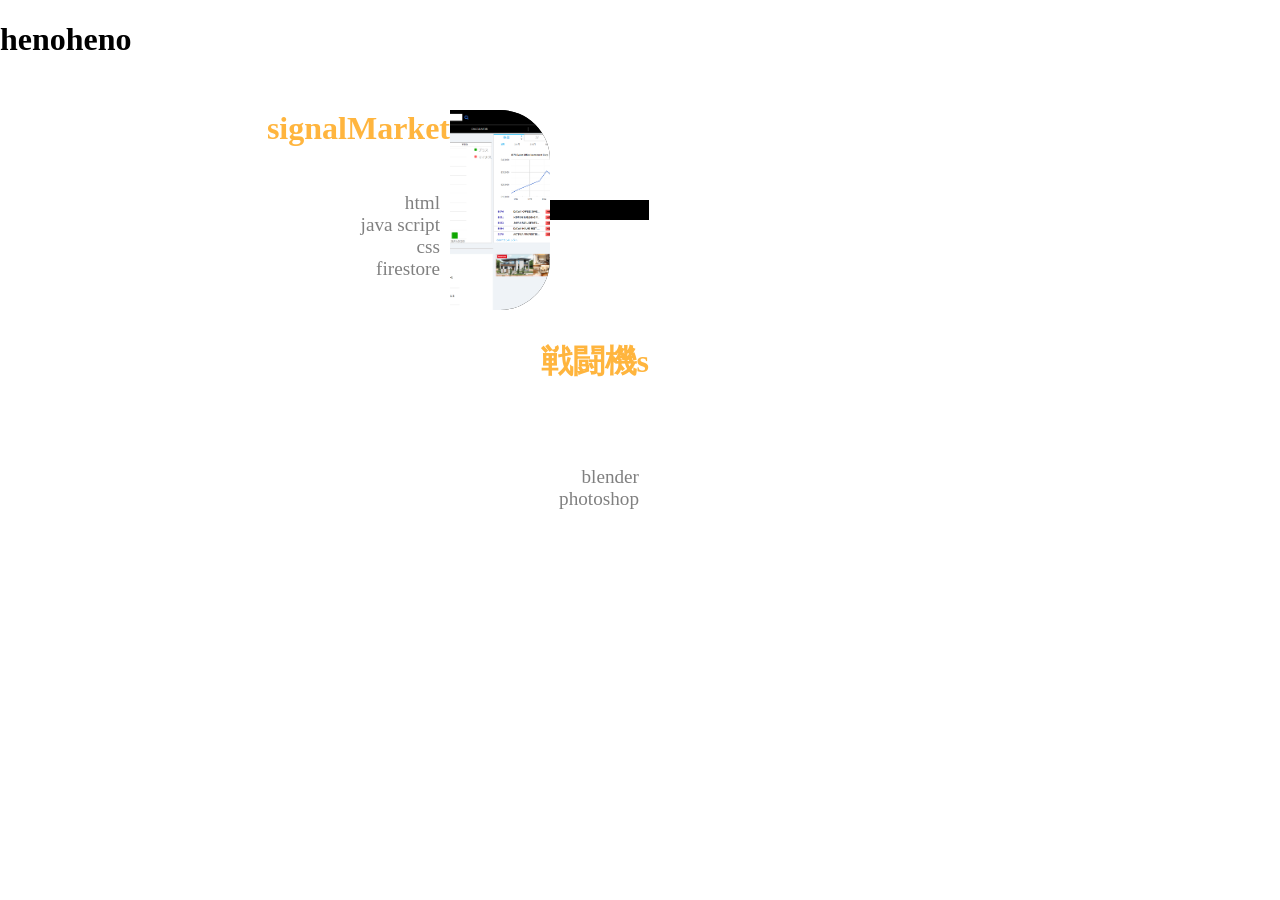
==== commit edfc7263: "マージ？" ====
--- a/pages/index.html
+++ b/pages/index.html
@@ -315,6 +315,30 @@
       </div>
       -->
 
+    </a>
+    <a class="workBox" href="./signalMarket.html">
+      <div class="workTexts">
+        <h1 class="workName">signalMarket</h1>
+        <div class="workInfo">
+          <h5>html</h5>
+          <h5>java script</h5>
+          <h5>css</h5>
+          <h5>firestore</h5>
+        </div>
+        <h5 class="workTime"></h5>
+      </div>
+      <div class="workIconBig"><img src="../images/workImages/signal-home.png"></img><h1 class="workIconYaji">←</h1></div>
+      <div class="workIcon"><img src="../images/workImages/signal-home.png"></img></div>
+      <div class="workLine"></div>
+  </a>
+  <a class="workBox" href="./fighteres.html">
+    <div class="workTexts">
+      <h1 class="workName">戦闘機s</h1>
+      <div class="workInfo">
+        <h5>blender</h5>
+        <h5>photoshop</h5>
+      </div>
+      <h5 class="workTime"></h5>
     </div>
     <!--
   <div id="futureArea">\palette\4BEpSPW8ot37O12bQgwP
--- a/css/index.css
+++ b/css/index.css
@@ -22,10 +22,11 @@
   z-index: 2;
 }
 #headerTitle{
-  position: absolute;
   width: 100%;
   text-align: left;
   top: 5px;
+  margin-top: 5px;
+  margin-left: 15px;
 }
 #headerTitle h1{
   margin: 0;
@@ -185,7 +186,22 @@
   top: -120vh;
 }
 
-#aboutArea{
+.aboutEachBox{
+}
+.aboutEachTitle{
+  margin: 0px;
+  color: rgb(255, 181, 62);
+  
+  
+  font-weight: bolder;
+  font-size: 45px;
+  text-align: left;
+
+  margin-left: 10px;
+}
+.aboutEachTexts{
+  margin: 0;
+  
   position: relative;
   left: 70vw;
   top: -35vh;
@@ -235,6 +251,240 @@
 #aboutHenoheno{
   transform: translate(12vw, 67vh);
 }*/
+#skillsArea{
+  height: 110vw;
+  max-height: 1300px;
+}
+.skillBox{
+  border: 1px solid rgb(255, 181, 62);
+  outline: 1px solid rgb(255, 181, 62);
+  outline-offset: 3px;
+  border-radius: 50%;
+  display: flex;
+  flex-flow: column;
+  width: 400px;
+  height: 400px;
+  position: absolute;
+  transform: translate(-50%, 0);
+}
+.skillBox:nth-child(1){
+  margin-left: 50%;
+}
+.skillBox:nth-child(2){
+  margin-left: 80%;
+  margin-top: 19%;
+}
+.skillBox:nth-child(3){
+  margin-left: 33%;
+  margin-top: 50%;
+}
+
+.skillBox:nth-child(4){
+  margin-left: 20%;
+  margin-top: 19%;
+}
+
+.skillBox:nth-child(5){
+  margin-left: 67%;
+  margin-top: 50%;
+}
+.skillName{
+  margin: 0;
+  margin-top: 25px;
+  text-align: center;
+
+  color: rgb(255, 181, 62);
+
+  font-weight: normal;
+
+}
+.skillTexts{
+  width: 85%;
+  margin: auto;
+  text-align: center;
+  margin-top: 25px;
+}
+#skillWebSite .skillTexts{
+  width: 80%;
+  margin-bottom: 5px;
+}
+#skillGrafic .skillTexts{
+  width: 100%;
+  margin-bottom: 5px;
+}
+#skillOther .skillTexts{
+  margin-bottom: 0px;
+}
+#skillPlayGame .skillTexts{
+  margin-top: 0px;
+}
+.skillTexts h5{
+  margin: 0px;
+  font-size: larger;
+  font-weight: normal;
+}
+.skillLogos{
+  display: flex;
+  flex-flow: wrap;
+  justify-content: space-around;
+  align-items: center;
+  margin: auto;
+}
+#skillMakeGame .skillLogos{
+  margin-top: 0px;
+}
+#skillWebSite .skillLogos{
+  width: 80%;
+  margin-top: 0px;
+}
+#skillOther .skillLogos{
+  width: 85%;
+  margin-top: 0;
+}
+#skillPlayGame .skillLogos{
+
+}
+.skillLogoBox{
+  width: 200px;
+  height: 150px;
+  display: flex;
+}
+#skillMakeGame .skillLogoBox{
+  width: 150px;
+  height: 75px;
+}
+#skillWebSite .skillLogoBox{
+  width: 100px;
+  height: 60px;
+}
+#skillOther .skillLogoBox{
+  width: 100px;
+  height: 60px;
+}
+
+#skillOther .skillLogoBox{
+  width: 100px;
+  height: 60px;
+}
+#skillPlayGame .skillLogoBox{
+  width: 160px;
+  height: 80px;
+}
+#skillGrafic .skillLogoBox{
+  width: 160px;
+  height: 80px;
+}
+.skillLogoImg{
+  max-width: 100%;
+  max-height: 100%;
+  margin: auto;
+}
+#worksArea{
+  top: 300vh;
+}
+#timeLine{
+  height: 1300px;
+  position: absolute;
+  background-color: black;
+  width: 30px;
+  right: 170px;
+  border-radius: 10px;
+}
+.workBox{
+  display: flex;
+  height: 200px;
+  text-align: left;
+  justify-content: flex-end;
+  margin: 30px;
+  margin-right: 180px;
+
+  text-decoration: none;
+}
+.workTexts{
+  width: 420px;
+}
+.workName{
+  height: 60px;
+  margin: 0;
+  color: rgb(255, 181, 62);
+  text-align: right;
+}
+.workInfo{
+  display: flex;
+  justify-content: end;
+  flex-direction: column;
+  margin-right: 10px;
+  height: 110px;
+  text-align: right;
+}
+.workInfo h5{
+  margin: 0px;
+  font-size: larger;
+  font-weight: normal;
+  color: #808080;
+}
+.workTime{
+  margin: auto 0;
+  margin-left: 60px;
+  font-size: large;
+  font-weight: normal;
+}
+.workIcon{
+  border-radius: 0px 50px 50px 0px;
+  width: 100px;
+  height: 100%;
+  background-color: black;
+  overflow: hidden;
+}
+.workIcon img{
+  transform: translate(-200px, 0px);
+  height: 100%;
+  object-fit: contain;
+}
+
+.iconRight .workIcon img{
+  transform: translate(-100px, 0px);
+}
+.workIconBig{
+  width: 0px;
+  height: 200px;
+  position: absolute;
+  right: 379px;
+  overflow: hidden;
+  transition-duration: 0.5s;
+}
+.workIconBig img{
+  object-fit: contain;
+  height: 100%;
+  object-fit: contain;
+}
+.iconRight .workIconBig img{
+  transform: translate(-100px, 0px);
+}
+.workIconYaji{
+  color: rgb(255, 181, 62);
+  text-shadow: 2px 2px rgb(78, 78, 78);
+}
+.workBox:hover .workIconBig{
+  width: 200px;
+}
+.workIconBig img{
+  transition-duration: 0.5s;
+  transform: translate(-200px, 0px);
+}
+.workBox:hover .workIconBig img{
+  transform: translate(0px, 0px);
+}
+.iconRight.workBox:hover .workIconBig img{
+  transform: translate(100px, 0px);
+}
+.workLine{
+  width: 100px;
+  height: 20px;
+  background-color: black;
+  margin: auto 0;
+  margin-left: -1px;
+}
 #futureArea{
   top: 400vh;
 }
@@ -510,27 +760,29 @@
 }
 
 @media screen and (max-width:768px) {
-  #aboutArea{
-    height: 1050px;
-  }
   #aboutSub{
     flex-flow: column;
   }
   #skillsArea{
-    height: 1600px;
+    height: 2200px;
+    max-height: 2200px;
     overflow: hidden;
   }
 .skillBox:nth-child(2){
   margin-left: 50%;
-  margin-top: 100%;
+  margin-top: 425px;
 }
 .skillBox:nth-child(3){
   margin-left: 50%;
-  margin-top: 200%;
+  margin-top: 850px;
 }
 .skillBox:nth-child(4){
   margin-left: 50%;
-  margin-top: 300%;
+  margin-top: 1275px;
+}
+.skillBox:nth-child(5){
+  margin-left: 50%;
+  margin-top: 1700px;
 }
 
 #timeLine{
@@ -542,4 +794,10 @@
 .workLine{
   display: none;
 }
-}*/+.workIcon{
+  flex-shrink: 0;
+}
+.workIconBig{
+  right: 110px;
+}
+}
